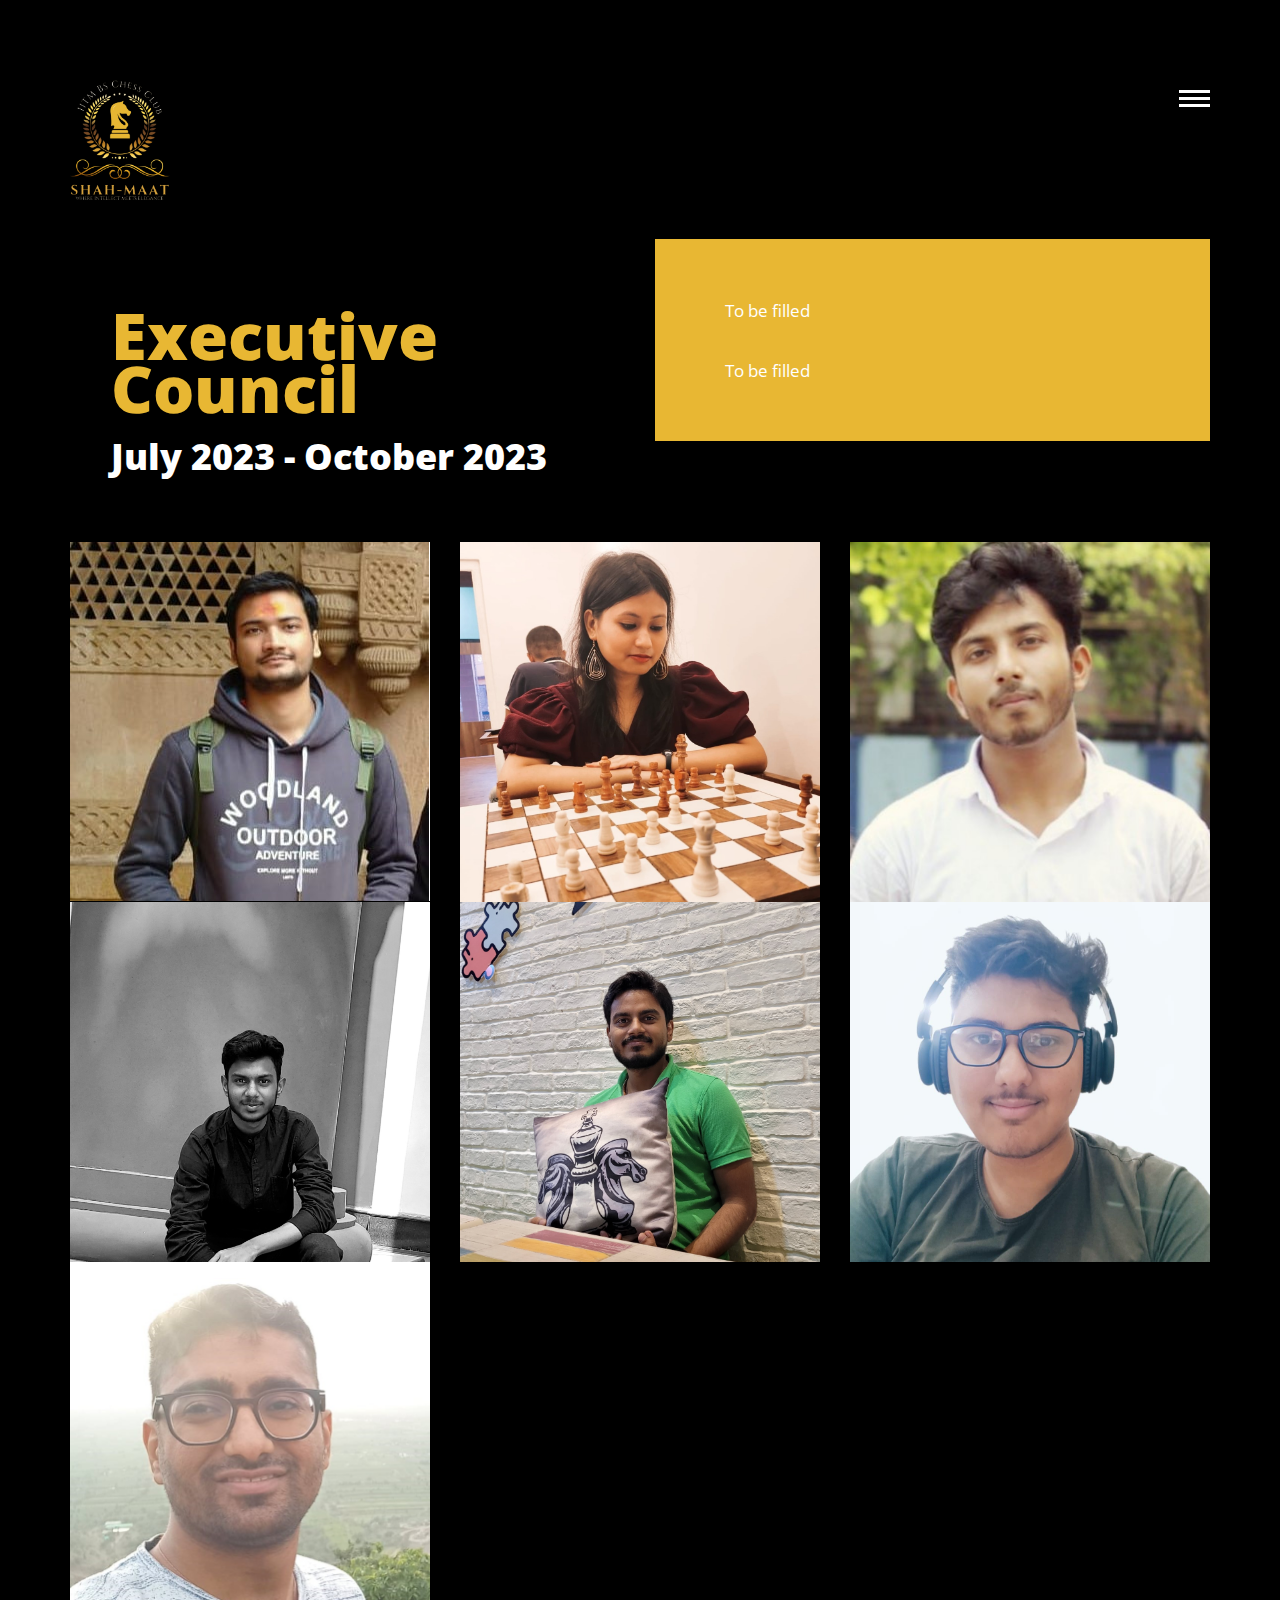
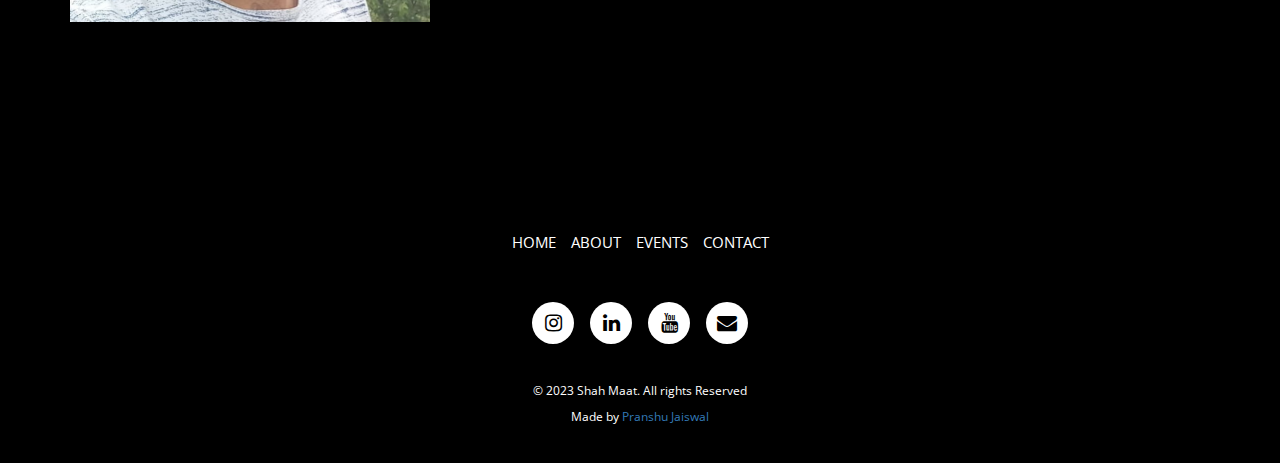
==== about.html @ eaf94b33 "optimized and improved" ====
<!DOCTYPE HTML>
 <html>
    <head>
    	<meta name="viewport" content="width=device-width, initial-scale=1, maximum-scale=1" />
        <meta charset="utf-8">
        <!-- Description, Keywords and Author -->
        <meta name="description" content="">
        <meta name="author" content="">
        
        <title>Shah Maat</title>
		<link rel="shortcut icon" href="images/chess_favicon.png" type="image/x-icon">

        <!-- style -->
        <link href="css/style.css" rel="stylesheet" type="text/css">
        <!-- style -->
        <!-- bootstrap -->
        <link href="css/bootstrap.min.css" rel="stylesheet" type="text/css">
        <!-- responsive -->
        <link href="css/responsive.css" rel="stylesheet" type="text/css">
        <!-- font-awesome -->
        <link href="css/fonts.css" rel="stylesheet" type="text/css">
        <link href="css/font-awesome.min.css" rel="stylesheet" type="text/css">
        <!-- font-awesome -->
        
	</head>

    <body>
    
    	<!-- header -->
        	<header role="header">
            	<div class="container">
                	<!-- logo -->
                    	<h1>
                        	<a href="index.html" title="avana LLC"><img src="images/png_logo.png" title="Shah Maat logo" width="100"/></a>
                        </h1>
                    <!-- logo -->
                    <!-- nav -->
                    <nav role="header-nav" class="navy">
                        <ul>
                            <li><a href="index.html" title="Home">Home</a></li>
                            <li class="nav-active"><a href="about.html" title="About">About</a></li>
                            <li><a href="events.html" title="Events">Events</a></li>
                            <li><a href="contact.html" title="Contact">Contact</a></li>
                        </ul>
                    </nav>
                    <!-- nav -->
                </div>
            </header>
        <!-- header -->
        <!-- main -->
        <main role="main-inner-wrapper" class="container">
        	
            <div class="row">
            
            	<section class="col-xs-12 col-sm-6 col-md-6 col-lg-6 ">
                	<article role="pge-title-content">
                    	<header>
                        	<h2><span>Executive Council</span>July 2023 - October 2023</h2>
                        </header>
                    </article>
                </section>
                
                <section class="col-xs-12 col-sm-6 col-md-6 col-lg-6">
                	<article class="about-content">
                    	<p>To be filled</p>
                        <p>To be filled</p>
                    </article>
                </section>

                <div class="clearfix"></div>
                
                	<div class="thumbnails-pan">
                    	<section class="col-xs-12 col-sm-4 col-md-4 col-lg-4 ">
                        	<figure>
                            	<img src="images/about-images/gen sec.jpg" class="img-responsive"/>
                            	<figcaption>
                                	<h3>Harsh Vardhan Rai</h3>
                                    <h5>General Secretary</h5>
                                </figcaption>
                            </figure>
                        </section>

                        <section class="col-xs-12 col-sm-4 col-md-4 col-lg-4">
                            <figure>
                              <img src="images/about-images/dep sec.jpeg" class="img-responsive"/>
                              <figcaption>
                                <h3>Manidipa Roy</h3>
                                <h5>Deputy Secretary</h5>
                              </figcaption>
                            </figure>
                        </section>

                        <section class="col-xs-12 col-sm-4 col-md-4 col-lg-4 ">
                        	<figure>
                            	<img src="images/about-images/admin.jpeg" class="img-responsive"/>
                            	<figcaption>
                                	<h3>Sourav Mondal</h3>
                                    <h5>Administrator</h5>
                                </figcaption>
                            </figure>
                        </section>

                        <section class="col-xs-12 col-sm-4 col-md-4 col-lg-4 ">
                        	<figure>
                            	<img src="images/about-images/treasurer.jpg" class="img-responsive"/>
                            	<figcaption>
                                	<h3>Manoranjan Mohanty</h3>
                                    <h5>Treasurer</h5>
                                </figcaption>
                            </figure>
                        </section>

                        <section class="col-xs-12 col-sm-4 col-md-4 col-lg-4 ">
                        	<figure>
                            	<img src="images/about-images/web admin.jpg" class="img-responsive"/>
                            	<figcaption>
                                	<h3>Pranshu Jaiswal</h3>
                                    <h5>Web Admin</h5>
                                </figcaption>
                            </figure>
                        </section>

                        <section class="col-xs-12 col-sm-4 col-md-4 col-lg-4 ">
                        	<figure>
                            	<img src="images/about-images/pr.jpg" class="img-responsive"/>
                            	<figcaption>
                                	<h3>Sidhaarth Shree</h3>
                                    <h5>PR & Graphic Designer</h5>
                                </figcaption>
                            </figure>
                        </section>
                        
                        <section class="col-xs-12 col-sm-4 col-md-4 col-lg-4 ">
                        	<figure>
                            	<img src="images/about-images/mentor.jpeg" class="img-responsive"/>
                            	<figcaption>
                                	<h3>Yash Lohana</h3>
                                    <h5>Mentor</h5>
                                </figcaption>
                            </figure>
                        </section>
                    </div>
                <div class="clearfix"></div>
            </div>
        </main>
        
    	<!-- main -->
        <!-- footer -->
        <footer role="footer">
            <!-- nav -->
            <nav role="footer-nav">
            	<ul>
                	<li><a href="index.html" title="Work">Home</a></li>
                    <li><a href="about.html" title="About">About</a></li>
                    <li><a href="events.html" title="Events">Events</a></li>
                    <li><a href="contact.html" title="Contact">Contact</a></li>
                </ul>
            </nav>
            <!-- nav -->
            <ul role="social-icons">
            	<li><a href="https://instagram.com/shahmaatiitm"><i class="fa fa-instagram" aria-hidden="false"></i></a></li>
                <li><a href="https://linkedin.com/company/shah-maat/"><i class="fa fa-linkedin" aria-hidden="false"></i></a></li>
                <li><a href="https://youtube.com/@ChessClubIITMBSShahMaat"><i class="fa fa-youtube" aria-hidden="false"></i></a></li>
                <li><a href="mailto:chess.club@study.iitm.ac.in"><i class="fa fa-envelope" aria-hidden="false"></i></a></li>
            </ul>
            <p class="copy-right">&copy; 2023 Shah Maat. All rights Reserved <br><br>Made by <a href="https://pranshujaiswal.netlify.app" target="_blank">Pranshu Jaiswal</a></p>
        </footer>
        <!-- footer -->
    
        <!-- jQuery (necessary for Bootstrap's JavaScript plugins) -->
        <script src="js/jquery.min.js" type="text/javascript"></script>
        <!-- custom -->
		<script src="js/nav.js" type="text/javascript"></script>
        <script src="js/custom.js" type="text/javascript"></script>
        <!-- Include all compiled plugins (below), or include individual files as needed -->
        <script src="js/bootstrap.min.js" type="text/javascript"></script>
        <!-- jquery.countdown -->
        <script src="js/html5shiv.js" type="text/javascript"></script>
    </body>
</html>
---- css/style.css ----
/*
	
	1. Body style
	2. Header
	3. Main
	4. Footer
	5. About
	
*/
@import url(https://fonts.googleapis.com/css?family=Open+Sans:400,300,300italic,400italic,600,600italic,700,700italic,800,800italic);
html {
	-ms-text-size-adjust: 100%;
	-webkit-text-size-adjust: 100%;
}
*, *:before, *:after {
	-webkit-box-sizing: border-box;
	-moz-box-sizing: border-box;
	box-sizing: border-box;
}
input, textarea {
	-webkit-appearance: none;
	-webkit-border-radius: 0;
}
button, html input[type="button"],/* 1 */ input[type="reset"], input[type="submit"] {
	-webkit-appearance: button;
	cursor: pointer;
 	overflow:visible;
}
body, img,.commentys-form input[type="text"],.commentys-form input[type="email"],.commentys-form input[type="url"],.commentys-form textarea {
	transition: all .2s linear;
	-o-transition: all .2s linear;
	-moz-transition: all .2s linear;
	-webkit-transition: all .2s linear;
}
html, body, div, span, object, iframe, h1, h2, h3, h4, h5, h6, p, blockquote, pre, abbr, address, cite, code, del, dfn, em, img, ins, kbd, q, samp, small, strong, sub, sup, var, b, i, dl, dt, dd, ol, ul, li, fieldset, form, label, legend, table, caption, tbody, tfoot, thead, tr, th, td, article, aside, canvas, details, figcaption, figure, footer, header, hgroup, menu, nav, section, summary, time, mark, audio, video, input, main {
	-webkit-box-sizing: border-box;
	-moz-box-sizing: border-box;
	box-sizing: border-box;
	margin: 0;
	padding: 0;
	vertical-align: baseline;
	border: 0;
	outline: 0;
}
article, aside, details, figcaption, figure, footer, header, hgroup, menu, nav, section, img, main {
	display: block
}
audio, canvas, video {
	display: inline-block;
 	display:inline;
 	zoom:1
}
blockquote:before, blockquote:after, q:before, q:after {
	content: '';
	content: none;
}
.clear {
	clear: both;
	line-height: 0;
	height: 0;
}
a {
	text-decoration: none;
	outline: none;
	color: #010101;
	transition-delay: 0s;
	transition-duration: 0.6s;
	transition-property: all;
	transition-timing-function: ease;
}
a:focus, img:focus, button:focus, .btn:focus {outline: none;}
::-moz-selection {background-color:#e8b733;color:#fff;text-shadow:none;}
::selection {background-color: #e8b733;color: #fff;text-shadow: none;}
@font-face {font-family: 'Open Sans', sans-serif;}
/*===== Header ===*/
header[role="header"]{ padding-top:80px; padding-bottom:39px}
header[role="header"] h1{ padding:0; margin:0}
header[role="header"] h1 > a{ max-width:66px; display:block; float:left}
header[role="header"] nav{ padding-top:10px;transition-delay: 0s;
transition-duration: 0.6s;transition-property: all;transition-timing-function: ease;}
header[role="header"] nav ul{ display:none; position: fixed; z-index:60; text-align:center; width:100%; height:100%; top:0; left:0; right:0; background-color:rgba(255,255,255,0.8); padding:0; margin:0; padding-top:199px;}
header[role="header"] nav ul > li{ font-weight:800; font-size:42px; display:block}
header[role="header"] nav ul > li > a{ display:block; line-height:72px; color:#404040}
header[role="header"] nav ul > li:hover a,header[role="header"] nav ul > li.nav-active a{ text-decoration:none; color:#e8b733}
header[role="header"] nav #menu-button {width: 31px;font-size: 0;float: right;height: 19px;position: relative; z-index:70;
-webkit-transform: rotate(0deg);-moz-transform: rotate(0deg);-o-transform: rotate(0deg);transform: rotate(0deg);-webkit-transition: .5s ease-in-out;-moz-transition: .5s ease-in-out;-o-transition: .5s ease-in-out;transition: .5s ease-in-out;cursor: pointer;}
header[role="header"] nav #menu-button span {display: block;position: absolute;z-index: 60;height: 3px;
width: 100%;background: #111111;opacity: 1;left: 0;
-webkit-transform: rotate(0deg);-moz-transform: rotate(0deg);-o-transform: rotate(0deg);
transform: rotate(0deg);-webkit-transition: .25s ease-in-out;-moz-transition: .25s ease-in-out;-o-transition: .25s ease-in-out;transition: .25s ease-in-out;}
header[role="header"] nav #menu-button span {background: #ffffff;}
header[role="header"] nav #menu-button span:nth-child(1) {top:0px;}
header[role="header"] nav #menu-button span:nth-child(2) {top:7px;}
header[role="header"] nav #menu-button span:nth-child(3) {top:14px;}
header[role="header"] nav #menu-button.open span:nth-child(1) {top: 10px;
-webkit-transform: rotate(135deg);-moz-transform: rotate(135deg);-o-transform: rotate(135deg);transform: rotate(135deg);}
header[role="header"] nav #menu-button.open span:nth-child(2) {opacity: 0;left: -60px;}
header[role="header"] nav #menu-button.open span:nth-child(3) {top: 10px;
-webkit-transform: rotate(-135deg);-moz-transform: rotate(-135deg);-o-transform: rotate(-135deg);transform: rotate(-135deg);}
/*===== main ===*/
main[role="main-home-wrapper"],main[role="main-inner-wrapper"] { padding-bottom:90px}
main[role="main-home-wrapper"] article[role="pge-title-content"],main[role="main-inner-wrapper"] article[role="pge-title-content"]{ padding-left:41px}
main[role="main-home-wrapper"] article[role="pge-title-content"] header,main[role="main-inner-wrapper"] article[role="pge-title-content"] header{ padding-bottom:19px; padding-top:50px}
main[role="main-home-wrapper"] article[role="pge-title-content"] header h2,main[role="main-inner-wrapper"] article[role="pge-title-content"] header h2{ font-size:36px; line-height:53px; color:#ffffff; font-weight:800}
main[role="main-home-wrapper"] article[role="pge-title-content"] header h2 span,main[role="main-inner-wrapper"] article[role="pge-title-content"] header h2 span{ display:block; font-size:65px; color:#e8b733; padding-bottom:15px}
main[role="main-home-wrapper"] article[role="pge-title-content"] p,main[role="main-inner-wrapper"] article[role="pge-title-content"] p{ font-size:20px; line-height:30px; color:#ffffff}
/*===== footer ===*/
footer[role="footer"]{ background-color:#000000; padding-top:77px; padding-bottom:30px}
footer[role="footer"] > h1 a{ margin:0 auto; display:block; max-width:66px;}
footer[role="footer"] nav{ padding-top:37px; padding-bottom:43px}
footer[role="footer"] nav > ul{ text-align:center; padding:0; margin:0}
footer[role="footer"] nav > ul > li{ display: inline-block; text-transform:uppercase; font-size:15px; margin:6px 6px}
footer[role="footer"] nav > ul > li > a{ color:#ffffff}
footer[role="footer"] nav > ul > li:hover a{ text-decoration:none; color:#e8b733}
footer[role="footer"] ul[role="social-icons"]{ padding:0; margin:0; text-align:center; padding-bottom:40px;}
footer[role="footer"] ul[role="social-icons"] > li{display: inline-block; margin:0 6.5px}
footer[role="footer"] ul[role="social-icons"] > li > a{ display:block; width:42px; height:42px; background-color:#ffffff; color:#000000; line-height:42px; font-size:20px; border-radius:100%; text-align:center}
footer[role="footer"] ul[role="social-icons"] > li:hover a{ background-color:#e8b733}
footer[role="footer"] .copy-right{ text-align:center; display:block; font-size:12px; line-height:13px; color:#ffffff}
/*===== About ===*/
main[role="main-inner-wrapper"] .about-content{ background-color:#e8b733; padding-top:57px; padding-left:70px; padding-right:67px; padding-bottom:25px}
main[role="main-inner-wrapper"] .about-content p{ font-size:17px; line-height:30px; color:#FFF; padding-bottom:20px}
main[role="main-inner-wrapper"] .thumbnails-pan{ padding-top:30px}
main[role="main-inner-wrapper"] .thumbnails-pan section figure{ background-color:#FFF; position:relative; overflow:hidden; cursor:pointer}
main[role="main-inner-wrapper"] .thumbnails-pan section figure,main[role="main-inner-wrapper"] .thumbnails-pan section figure, img,main[role="main-inner-wrapper"] .thumbnails-pan section figure figcaption,section.blog-content figure,section.blog-content figure img,section.blog-content  article{transition-delay: 0s;transition-duration: 0.6s;transition-property: all;transition-timing-function: ease;}
main[role="main-inner-wrapper"] .thumbnails-pan section figure figcaption{ position:absolute; bottom:-50%; left:0; right:0; background-color:#e8b733; margin:0 69px; text-align:center; color:#FFF; padding-top:16px; padding-bottom:27px}
main[role="main-inner-wrapper"] .thumbnails-pan section figure figcaption h3{ font-size:21px; line-height:22px; font-weight:700}
main[role="main-inner-wrapper"] .thumbnails-pan section figure figcaption h5{ text-transform:uppercase; font-size:13px; line-height:14px; font-weight:400}
main[role="main-inner-wrapper"] .thumbnails-pan section figure:hover,section.blog-content:hover article{ background-color:#e8b733; color:#FFF}
main[role="main-inner-wrapper"] .thumbnails-pan section figure:hover img,section.blog-content:hover figure img{-webkit-transform: scale3d(1.08,1.08,2);transform: scale3d(1.08,1.08,2); opacity:0.5}
main[role="main-inner-wrapper"] .thumbnails-pan section figure:hover figcaption{ bottom:0;}
/*===== Blog ===*/
article[role="pge-title-content"].blog-header{ padding-bottom:218px}
section.blog-content{ margin-bottom:29px}
section.blog-content figure{ overflow:hidden; position:relative;background-color: rgba(255,255,255,0.4); cursor:pointer}
section.blog-content figure .post-date{ text-align:center; color:#FFF; font-weight:800; font-size:14px; line-height:18px; text-transform:uppercase; display:block; background-color:#e8b733; width:130px; height:130px; position:absolute; left:0; top:0; padding-top:41px; z-index:50}
section.blog-content figure .post-date span{ font-size:50px; line-height:35px; display:block}
section.blog-content  article{ font-size:21px; line-height:30px; color:#FFF;  font-weight:800; color:#343434; padding-left:42px; padding-top:33px; padding-bottom:31px;}
section.blog-content:hover figure img{ opacity:0.5}
/*===== Contact ===*/
article[role="pge-title-content"].contact-header{text-align: center; padding-bottom:20px}
article[role="pge-title-content"].contact-header p a{ color:#ffffff; padding-right:0px}
article[role="pge-title-content"].contact-header p a:hover{color:#e8b733; text-decoration:none}
.demo-wrapper {width: 100%;margin: 0 auto;height:499px;}
/*== Work Details ==*/
.work-details,.blog-details{ padding:0 69px; margin-top:73px}
.work-details header h2{ color:#343434; font-size:36px; font-weight:800}
.work-details header a{ display:inline-block; color:#e8b733; font-size:18px;font-weight:800;padding-top:3px}
.work-details header a i{ color:#0d0d0d; padding-left:10px}
.work-details header a:hover{ color:#0d0d0d; text-decoration:none}
.work-details header a:hover i{ color:#e8b733}
.work-details p{ font-size:16px; color:#666666; line-height:30px; margin-bottom:20px; font-weight:300}
.work-details p strong{ font-weight:800}
.work-images{ margin-top:46px}
.work-images li{ margin-bottom:50px}
/*== Blog Details ==*/
.bog-header { padding-bottom:62px}
.bog-header h3,.comments-pan h3,.commentys-form h4{ color:#404040;font-weight:800; padding-bottom:24px; display:block}
.bog-header h3 span{ color:#e8b733}
.bog-header h2{ font-size:36px; font-weight:normal}
.blog-details .enter-content{ margin-top:62px}
.blog-details .enter-content p{ font-size:16px; line-height:30px; font-weight:300; margin-bottom:23px}
.comments-pan{border-top:2px solid #dedede; padding-top:15px}
.comments-pan h3{border-bottom:2px solid #dedede; padding-bottom:34px; margin-bottom:52px}
.comments-reply,.reply-pan{ padding:0; margin:0; list-style:none}
.comments-reply li{ display:block; border-bottom:2px solid #dedede; overflow:hidden; padding-bottom:51px; margin-bottom:39px}
.comments-reply li figure{ float:left; width:70px; background-color:#000}
.comments-reply li section{ float:left; padding-left:30px; font-size:16px; line-height:30px; font-weight:300; color:#343434;width: 92%;}
.comments-reply li section .date-pan{ font-size:14px; line-height:18px; padding-bottom:25px}
.comments-reply li section h4{font-weight:800; color:#404040; font-size:21px; margin-bottom:6px; margin-top:0}
.comments-reply li section h4 a{ font-size:16px; color:#e8b733;font-weight:400; display:inline-block; padding-left:20px}
.reply-pan{ clear:both; display:block; margin-left:100px;padding-top:39px }
.reply-pan li{ border-bottom:none;border-top:2px solid #dedede; padding-bottom:0; margin-bottom:0;padding-top:38px;}
.commentys-form h4{ font-size:24px}
.commentys-form form{ margin-top:30px}
.commentys-form input[type="text"],.commentys-form input[type="email"],.commentys-form input[type="url"],.commentys-form textarea{ font-size:21px; line-height:22px; color:#404040; padding-bottom:26px; border-bottom:2px solid #bbbbbb; width:100%; display:block; border-left:none; border-right:none; border-top:none; background-color:transparent; outline:none}
.commentys-form textarea{ margin-top:57px}
.commentys-form input[type="text"]:focus,.commentys-form input[type="email"]:focus,.commentys-form input[type="url"]:focus,.commentys-form textarea:focus{ border-bottom-color:#000}
.commentys-form input[type="button"]{ padding:0 36px; text-transform:uppercase; display:inline-block; font-size:21px; line-height:60px; color:#FFF; font-weight: bold; text-align:center; border:none; outline:none; background-color:#e8b733; margin-top:50px}
.commentys-form input[type="button"]:hover{ background-color:#e8b733}
---- css/responsive.css ----
/* md */
@media (min-width: 992px) and (max-width: 1199px) {
	.comments-reply li section{ width:88%}
}
/* sm */
@media (min-width: 768px) and (max-width: 991px) {
	header[role="header"]{ padding:8% 0;}
	header[role="header"] nav ul{ padding-top:10%}
	main[role="main-home-wrapper"] article[role="pge-title-content"],main[role="main-inner-wrapper"] article[role="pge-title-content"]{ padding-left:0}
	main[role="main-home-wrapper"] article[role="pge-title-content"] header,main[role="main-inner-wrapper"] article[role="pge-title-content"] header{ padding-top:0}
	main[role="main-home-wrapper"] article[role="pge-title-content"] header h2,main[role="main-inner-wrapper"] article[role="pge-title-content"] header h2{ font-size:34px}
	main[role="main-home-wrapper"] article p br{ display:none}
	footer[role="footer"]{ padding:30px 0}
	footer[role="footer"] nav{ padding:15px 0}
	main[role="main-inner-wrapper"] .about-content{ padding:5%}
	main[role="main-inner-wrapper"] .thumbnails-pan section figure figcaption{ margin:0 10%}
	section.blog-content figure .post-date{ padding-top:20px; height:100px; width:100px}
	article.contact-header[role="pge-title-content"] p a{padding-right:10px}
	.contat-from-wrapper{ margin-top:10px; padding:0 15px}
	.grid-lod li{ width:100% !important; position:static !important; display:inline-block}
	.grid-lod li img{ width:100%}
	.work-details,.blog-details{ padding:0; margin-top:0}
	.comments-reply li section{ width:88%}
}
/* xs */
@media (max-width: 767px) {
	header[role="header"]{ padding:8% 0;}
	header[role="header"] nav ul{ padding-top:10%}
	header[role="header"] nav ul > li{ font-size:30px}
	header[role="header"] nav ul > li > a{ line-height:55px}
	main[role="main-home-wrapper"] article[role="pge-title-content"],main[role="main-inner-wrapper"] article[role="pge-title-content"]{ padding-left:0}
	main[role="main-home-wrapper"] article[role="pge-title-content"] header,main[role="main-inner-wrapper"] article[role="pge-title-content"] header{ padding-top:10px}
	main[role="main-home-wrapper"] article[role="pge-title-content"] header h2,main[role="main-inner-wrapper"] article[role="pge-title-content"] header h2{ font-size:47px}
	main[role="main-home-wrapper"] article[role="pge-title-content"] header h2 span, main[role="main-inner-wrapper"] article[role="pge-title-content"] header h2 span{ font-size:60px;}
	main[role="main-home-wrapper"] article{ padding-bottom:30px}
	main[role="main-home-wrapper"] article p br{ display:none}
	footer[role="footer"]{ padding:40px 0}
	footer[role="footer"] nav{ padding:15px 0}
	main[role="main-inner-wrapper"] .about-content{ padding:5%}
	main[role="main-inner-wrapper"] .thumbnails-pan section figure{ margin-bottom:20px}
	article[role="pge-title-content"].blog-header,article[role="pge-title-content"].contact-header{ padding-bottom:30px}
	section.blog-content figure .post-date{ padding-top:20px; height:100px; width:100px}
	section.blog-content article{ padding:2% 5%; font-size:18px; line-height:24px;font-family: 'proxima_nova_cn_rgregular';}
	article.contact-header[role="pge-title-content"] p a{ font-size:18px; padding-right:10px}
	.contat-from-wrapper{ margin-top:10px; padding:0 15px}
	.contat-from-wrapper input[type="text"], .contat-from-wrapper input[type="email"]{ margin-bottom:20px}
	.contat-from-wrapper textarea{ margin-top:0}
	.work-details,.blog-details{ padding:0; margin-top:0}
	.work-images{ margin-top:0}
	.work-images li{ margin-bottom:0; width:100%}
	.work-images li figcaption h2{ font-size:18px;}
	.grid-lod li{ width:100% !important; position:static !important}
	.bog-header h3, .comments-pan h3, .commentys-form h4{ padding-bottom:0}
	.bog-header h2{ font-size:18px; line-height:26px}
	.bog-header{ padding-bottom:20px}
	.blog-details .enter-content{ margin-top:10px}
	.blog-details .enter-content p,.comments-reply li section{ font-size:14px; line-height:26px}
	.comments-pan h3{ padding-bottom:20px; margin-top:0}
	.comments-reply li section{ float:none; width:auto; padding-left:0}
	.comments-reply li figure{ margin-right:20px}
	.reply-pan{ margin-left:20px}
	.commentys-form input[type="text"], .commentys-form input[type="email"], .commentys-form input[type="url"], .commentys-form textarea{ margin-bottom:20px}
	.commentys-form textarea{ margin-top:0; margin-bottom:0}
	
}
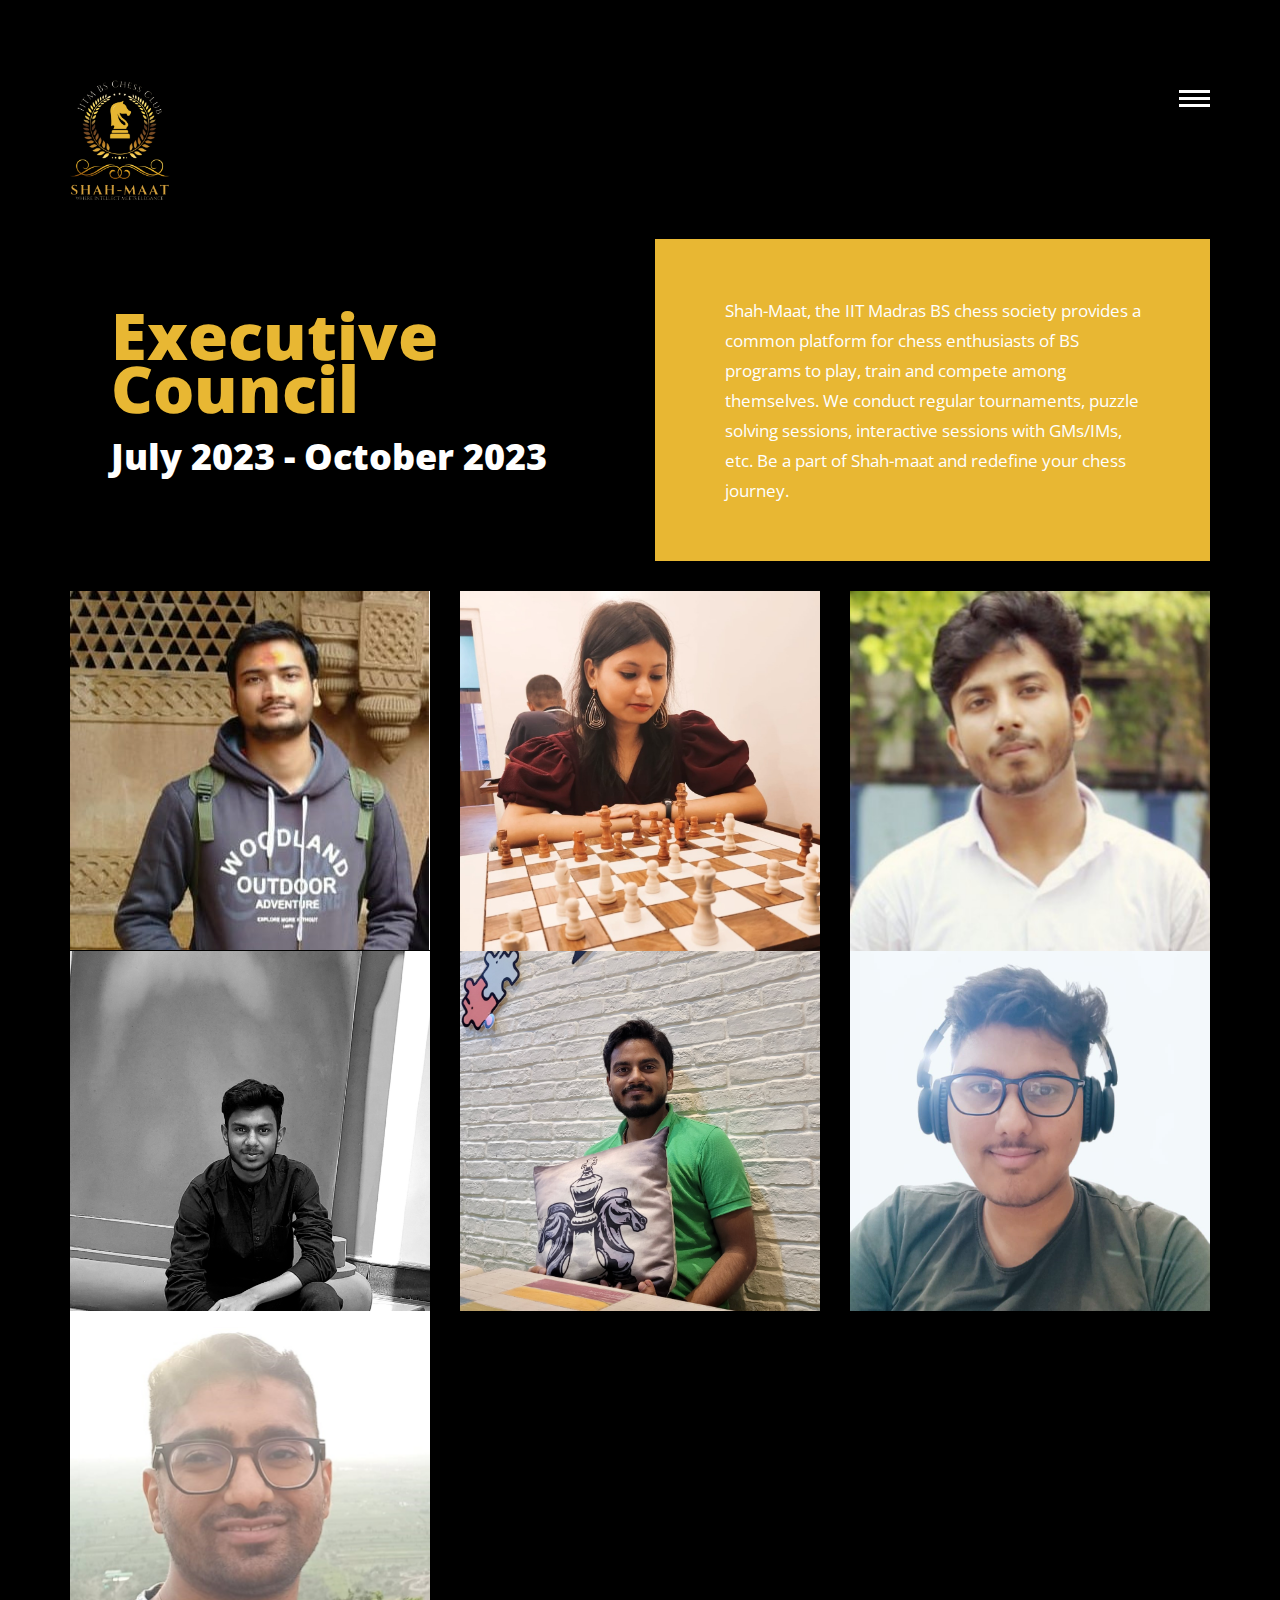
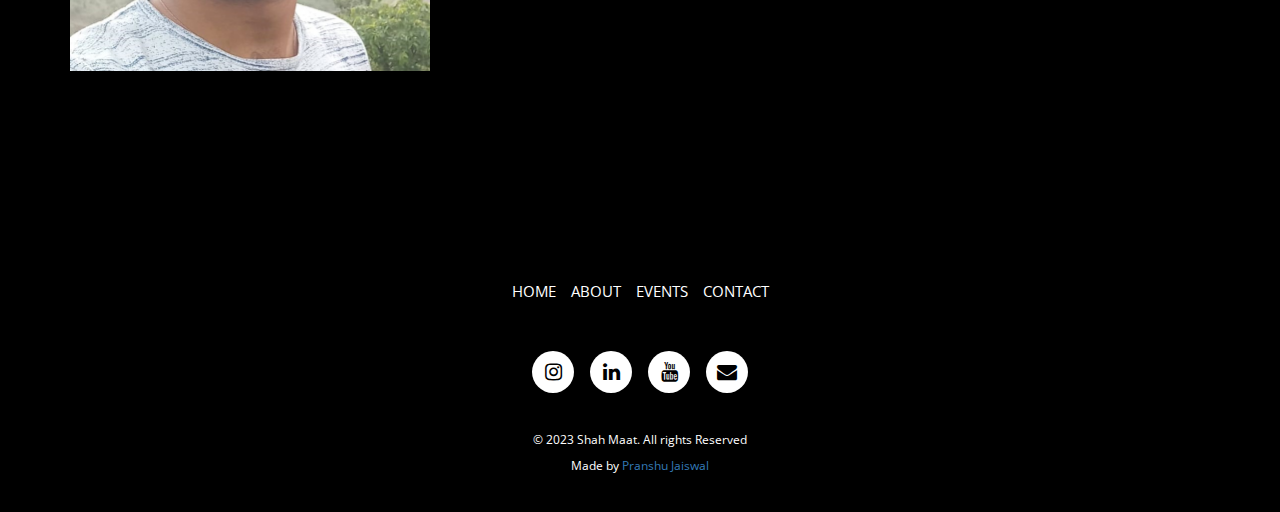
==== commit 7c87addf: "Update about.html" ====
--- a/about.html
+++ b/about.html
@@ -62,8 +62,8 @@
                 
                 <section class="col-xs-12 col-sm-6 col-md-6 col-lg-6">
                 	<article class="about-content">
-                    	<p>To be filled</p>
-                        <p>To be filled</p>
+                    	<p>Shah-Maat, the IIT Madras BS chess society provides a common platform for chess enthusiasts of BS programs to play, train and compete among themselves. We conduct regular tournaments, puzzle solving sessions, interactive sessions with GMs/IMs, etc.
+Be a part of Shah-maat and redefine your chess journey.</p>
                     </article>
                 </section>
 
@@ -177,4 +177,4 @@
         <!-- jquery.countdown -->
         <script src="js/html5shiv.js" type="text/javascript"></script>
     </body>
-</html>+</html>
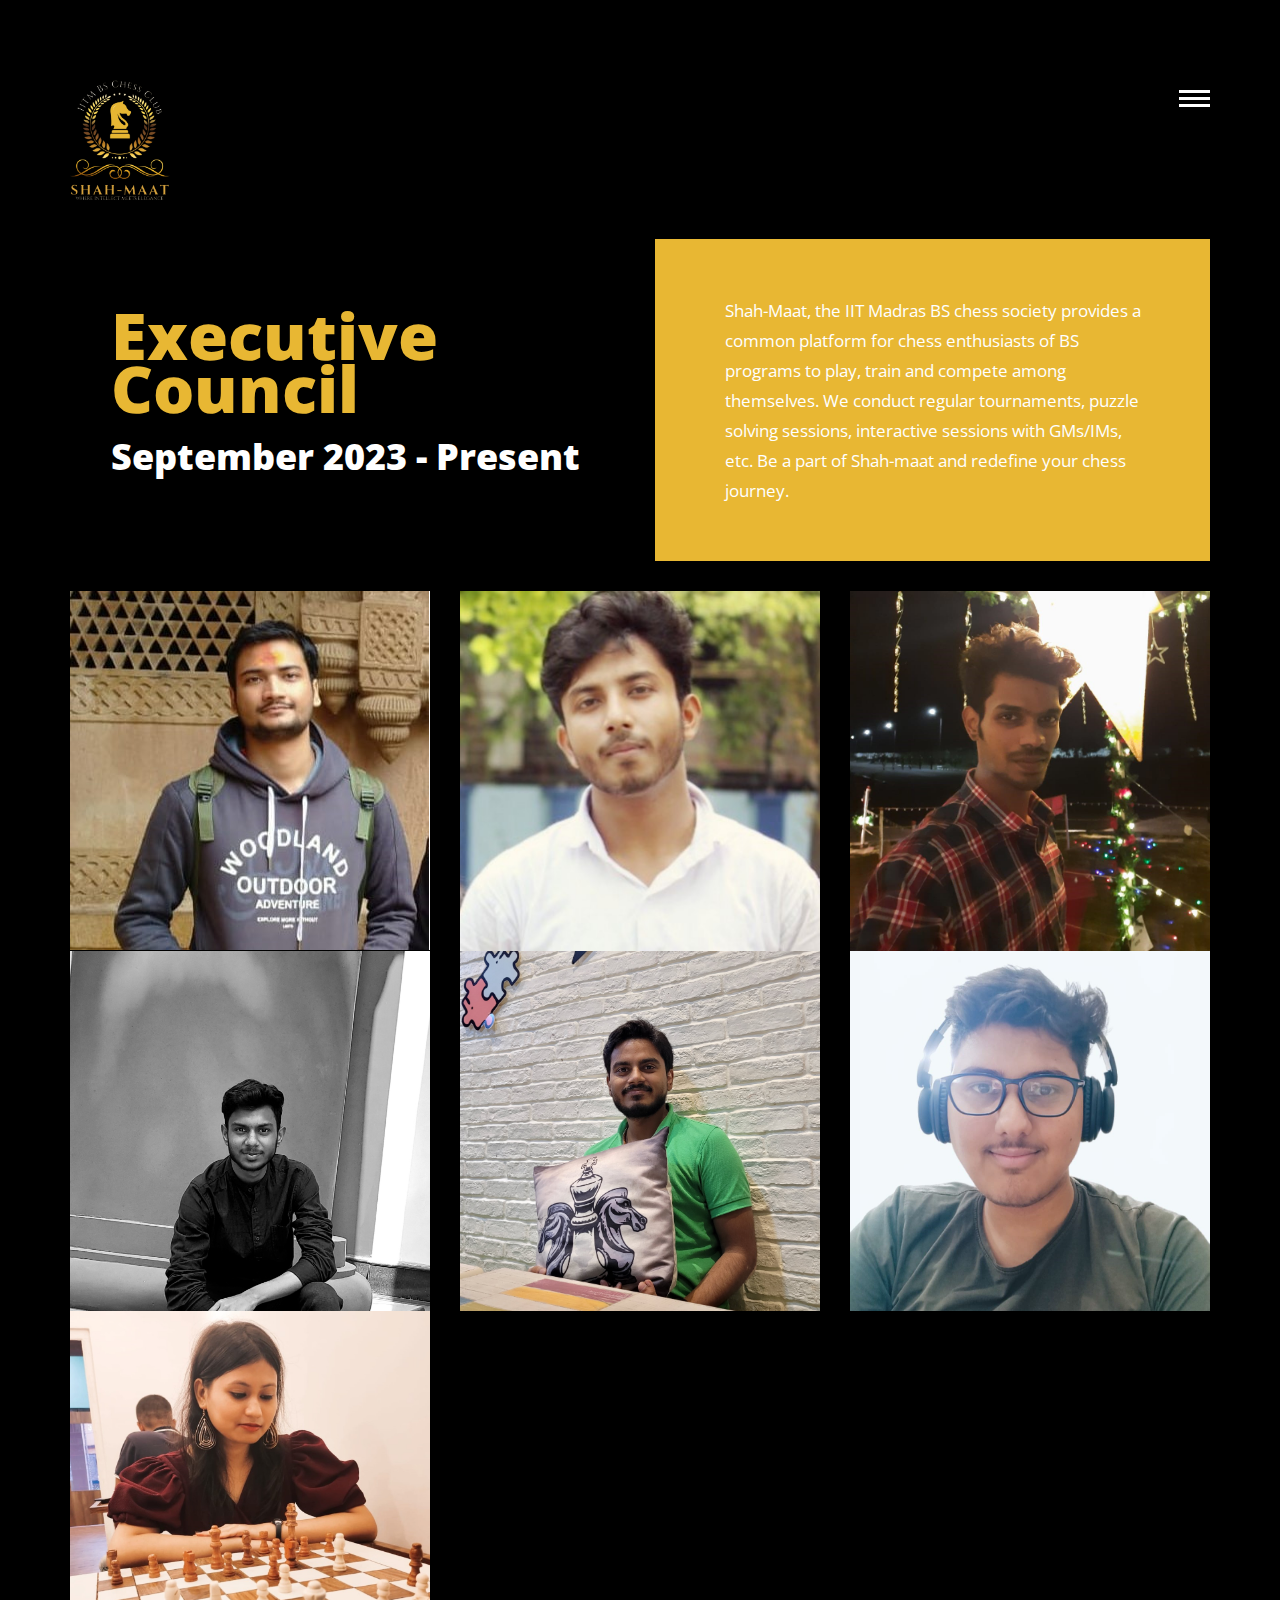
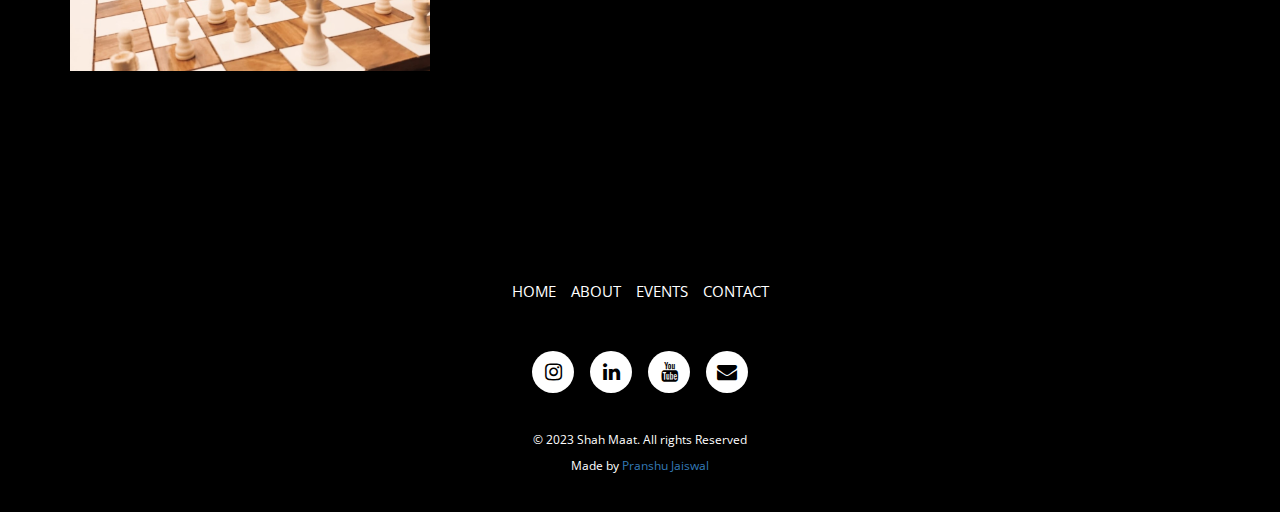
==== commit 27d754c9: "Updated council members data" ====
--- a/about.html
+++ b/about.html
@@ -55,7 +55,7 @@
             	<section class="col-xs-12 col-sm-6 col-md-6 col-lg-6 ">
                 	<article role="pge-title-content">
                     	<header>
-                        	<h2><span>Executive Council</span>July 2023 - October 2023</h2>
+                        	<h2><span>Executive Council</span>September 2023 - Present</h2>
                         </header>
                     </article>
                 </section>
@@ -84,7 +84,7 @@
                             <figure>
                               <img src="images/about-images/dep sec.jpeg" class="img-responsive"/>
                               <figcaption>
-                                <h3>Manidipa Roy</h3>
+                                <h3>Sourav Mondal</h3>
                                 <h5>Deputy Secretary</h5>
                               </figcaption>
                             </figure>
@@ -94,7 +94,7 @@
                         	<figure>
                             	<img src="images/about-images/admin.jpeg" class="img-responsive"/>
                             	<figcaption>
-                                	<h3>Sourav Mondal</h3>
+                                	<h3>Shankar T</h3>
                                     <h5>Administrator</h5>
                                 </figcaption>
                             </figure>
@@ -122,20 +122,20 @@
 
                         <section class="col-xs-12 col-sm-4 col-md-4 col-lg-4 ">
                         	<figure>
-                            	<img src="images/about-images/pr.jpg" class="img-responsive"/>
+                            	<img src="images/about-images/graph desg.jpg" class="img-responsive"/>
                             	<figcaption>
                                 	<h3>Sidhaarth Shree</h3>
-                                    <h5>PR & Graphic Designer</h5>
+                                    <h5>Graphic Designer</h5>
                                 </figcaption>
                             </figure>
                         </section>
                         
                         <section class="col-xs-12 col-sm-4 col-md-4 col-lg-4 ">
                         	<figure>
-                            	<img src="images/about-images/mentor.jpeg" class="img-responsive"/>
+                            	<img src="images/about-images/pr.jpeg" class="img-responsive"/>
                             	<figcaption>
-                                	<h3>Yash Lohana</h3>
-                                    <h5>Mentor</h5>
+                                	<h3>Manidipa Roy</h3>
+                                    <h5>PR</h5>
                                 </figcaption>
                             </figure>
                         </section>
--- a/css/style.css
+++ b/css/style.css
@@ -97,6 +97,7 @@
 header[role="header"] nav #menu-button.open span:nth-child(2) {opacity: 0;left: -60px;}
 header[role="header"] nav #menu-button.open span:nth-child(3) {top: 10px;
 -webkit-transform: rotate(-135deg);-moz-transform: rotate(-135deg);-o-transform: rotate(-135deg);transform: rotate(-135deg);}
+
 /*===== main ===*/
 main[role="main-home-wrapper"],main[role="main-inner-wrapper"] { padding-bottom:90px}
 main[role="main-home-wrapper"] article[role="pge-title-content"],main[role="main-inner-wrapper"] article[role="pge-title-content"]{ padding-left:41px}
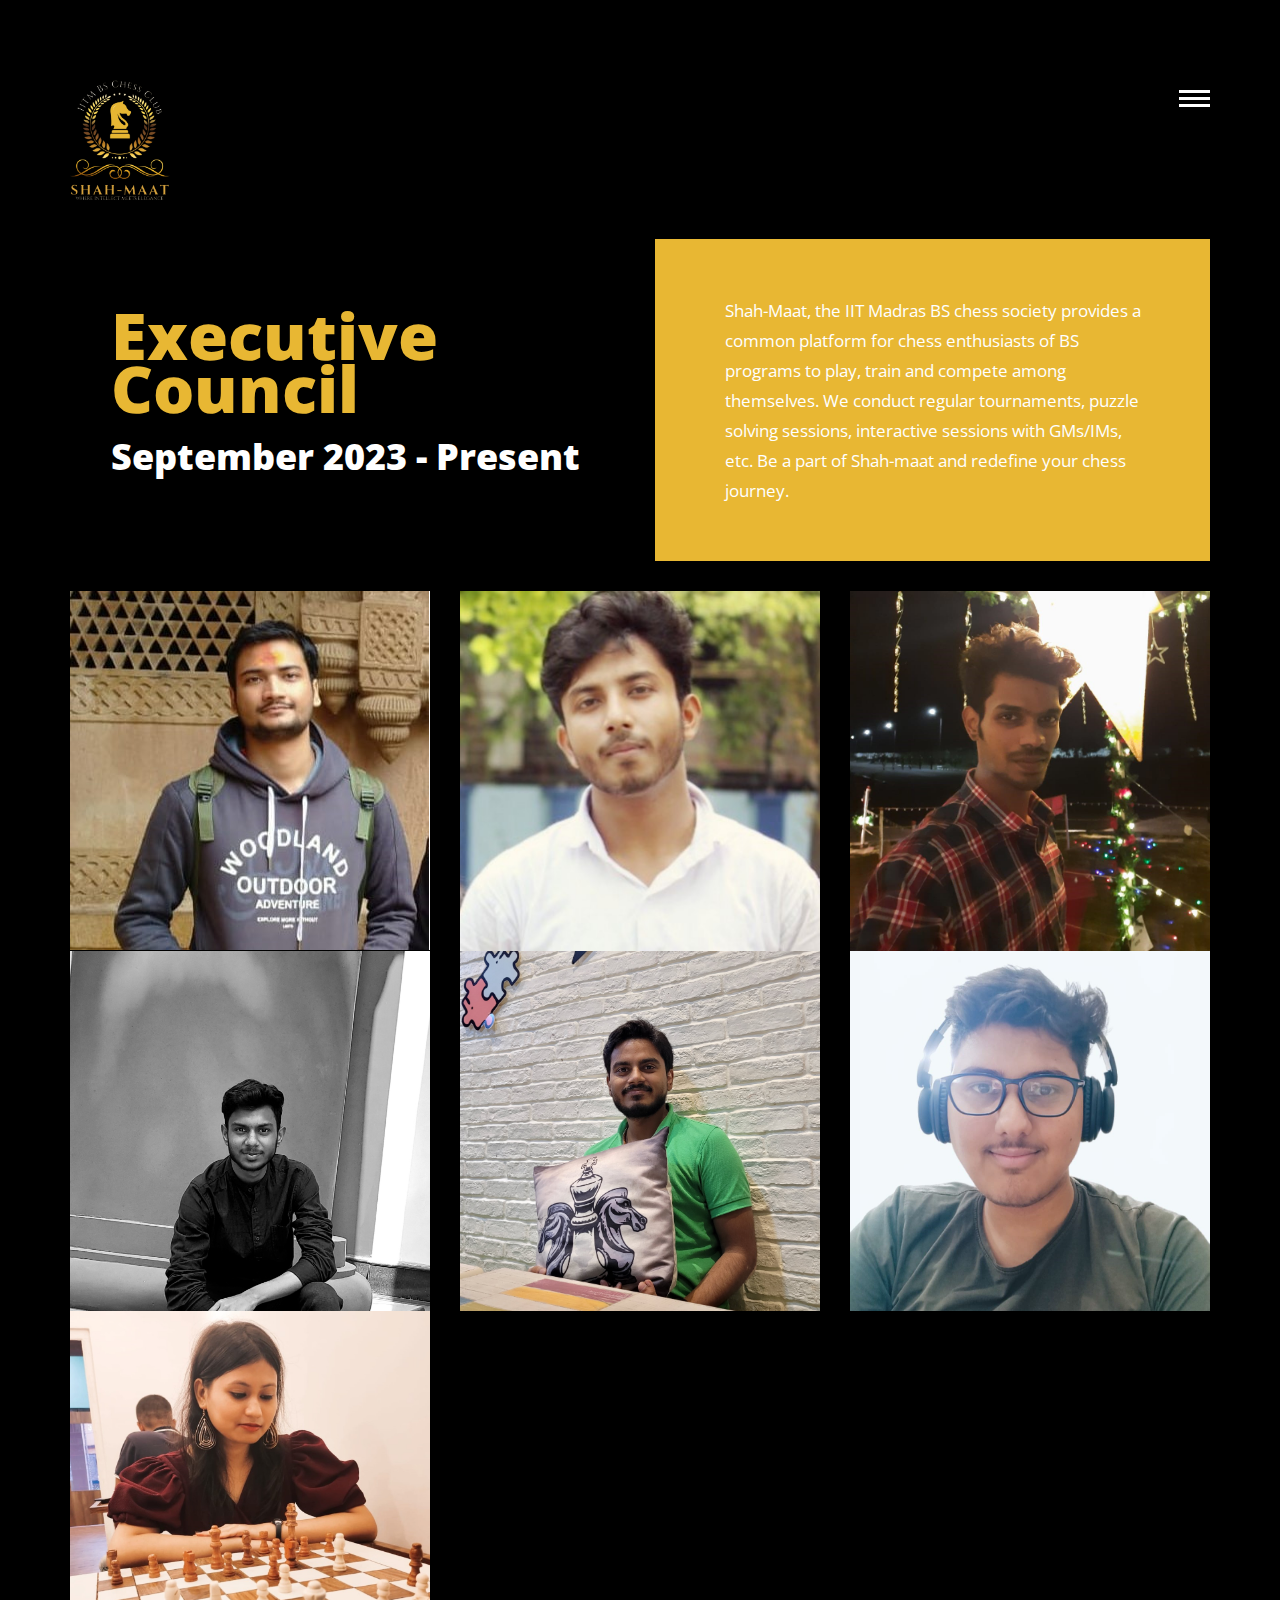
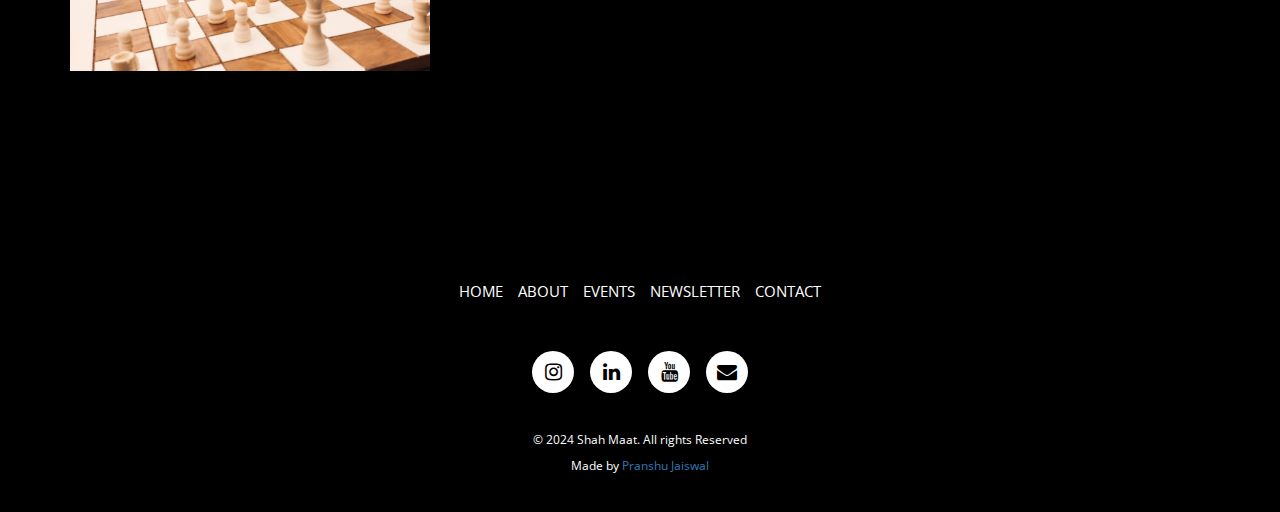
==== commit bce7340a: "added newsletter page" ====
--- a/about.html
+++ b/about.html
@@ -39,7 +39,8 @@
                         <ul>
                             <li><a href="index.html" title="Home">Home</a></li>
                             <li class="nav-active"><a href="about.html" title="About">About</a></li>
-                            <li><a href="events.html" title="Events">Events</a></li>
+                            <li><a href="events.html" title="About">Events</a></li>
+                            <li><a href="newsletter.html" title="Newsletter">Newsletter</a></li>
                             <li><a href="contact.html" title="Contact">Contact</a></li>
                         </ul>
                     </nav>
@@ -153,6 +154,7 @@
                 	<li><a href="index.html" title="Work">Home</a></li>
                     <li><a href="about.html" title="About">About</a></li>
                     <li><a href="events.html" title="Events">Events</a></li>
+                    <li><a href="newsletter.html" title="Newsletter">Newsletter</a></li>
                     <li><a href="contact.html" title="Contact">Contact</a></li>
                 </ul>
             </nav>
@@ -163,7 +165,7 @@
                 <li><a href="https://youtube.com/@ChessClubIITMBSShahMaat"><i class="fa fa-youtube" aria-hidden="false"></i></a></li>
                 <li><a href="mailto:chess.club@study.iitm.ac.in"><i class="fa fa-envelope" aria-hidden="false"></i></a></li>
             </ul>
-            <p class="copy-right">&copy; 2023 Shah Maat. All rights Reserved <br><br>Made by <a href="https://pranshujaiswal.netlify.app" target="_blank">Pranshu Jaiswal</a></p>
+            <p class="copy-right">&copy; 2024 Shah Maat. All rights Reserved <br><br>Made by <a href="https://pranshujaiswal.netlify.app" target="_blank">Pranshu Jaiswal</a></p>
         </footer>
         <!-- footer -->
     
--- a/css/style.css
+++ b/css/style.css
@@ -134,8 +134,8 @@
 article[role="pge-title-content"].blog-header{ padding-bottom:218px}
 section.blog-content{ margin-bottom:29px}
 section.blog-content figure{ overflow:hidden; position:relative;background-color: rgba(255,255,255,0.4); cursor:pointer}
-section.blog-content figure .post-date{ text-align:center; color:#FFF; font-weight:800; font-size:14px; line-height:18px; text-transform:uppercase; display:block; background-color:#e8b733; width:130px; height:130px; position:absolute; left:0; top:0; padding-top:41px; z-index:50}
-section.blog-content figure .post-date span{ font-size:50px; line-height:35px; display:block}
+section.blog-content figure .post-date{ text-align:center; color:#FFF; font-weight:800; font-size:8px; line-height:18px; text-transform:uppercase; display:block; background-color:#e8b733; width:130px; height:130px; position:absolute; left:0; top:0; padding-top:41px; z-index:50}
+section.blog-content figure .post-date span{ font-size:25px; line-height:35px; display:block}
 section.blog-content  article{ font-size:21px; line-height:30px; color:#FFF;  font-weight:800; color:#343434; padding-left:42px; padding-top:33px; padding-bottom:31px;}
 section.blog-content:hover figure img{ opacity:0.5}
 /*===== Contact ===*/
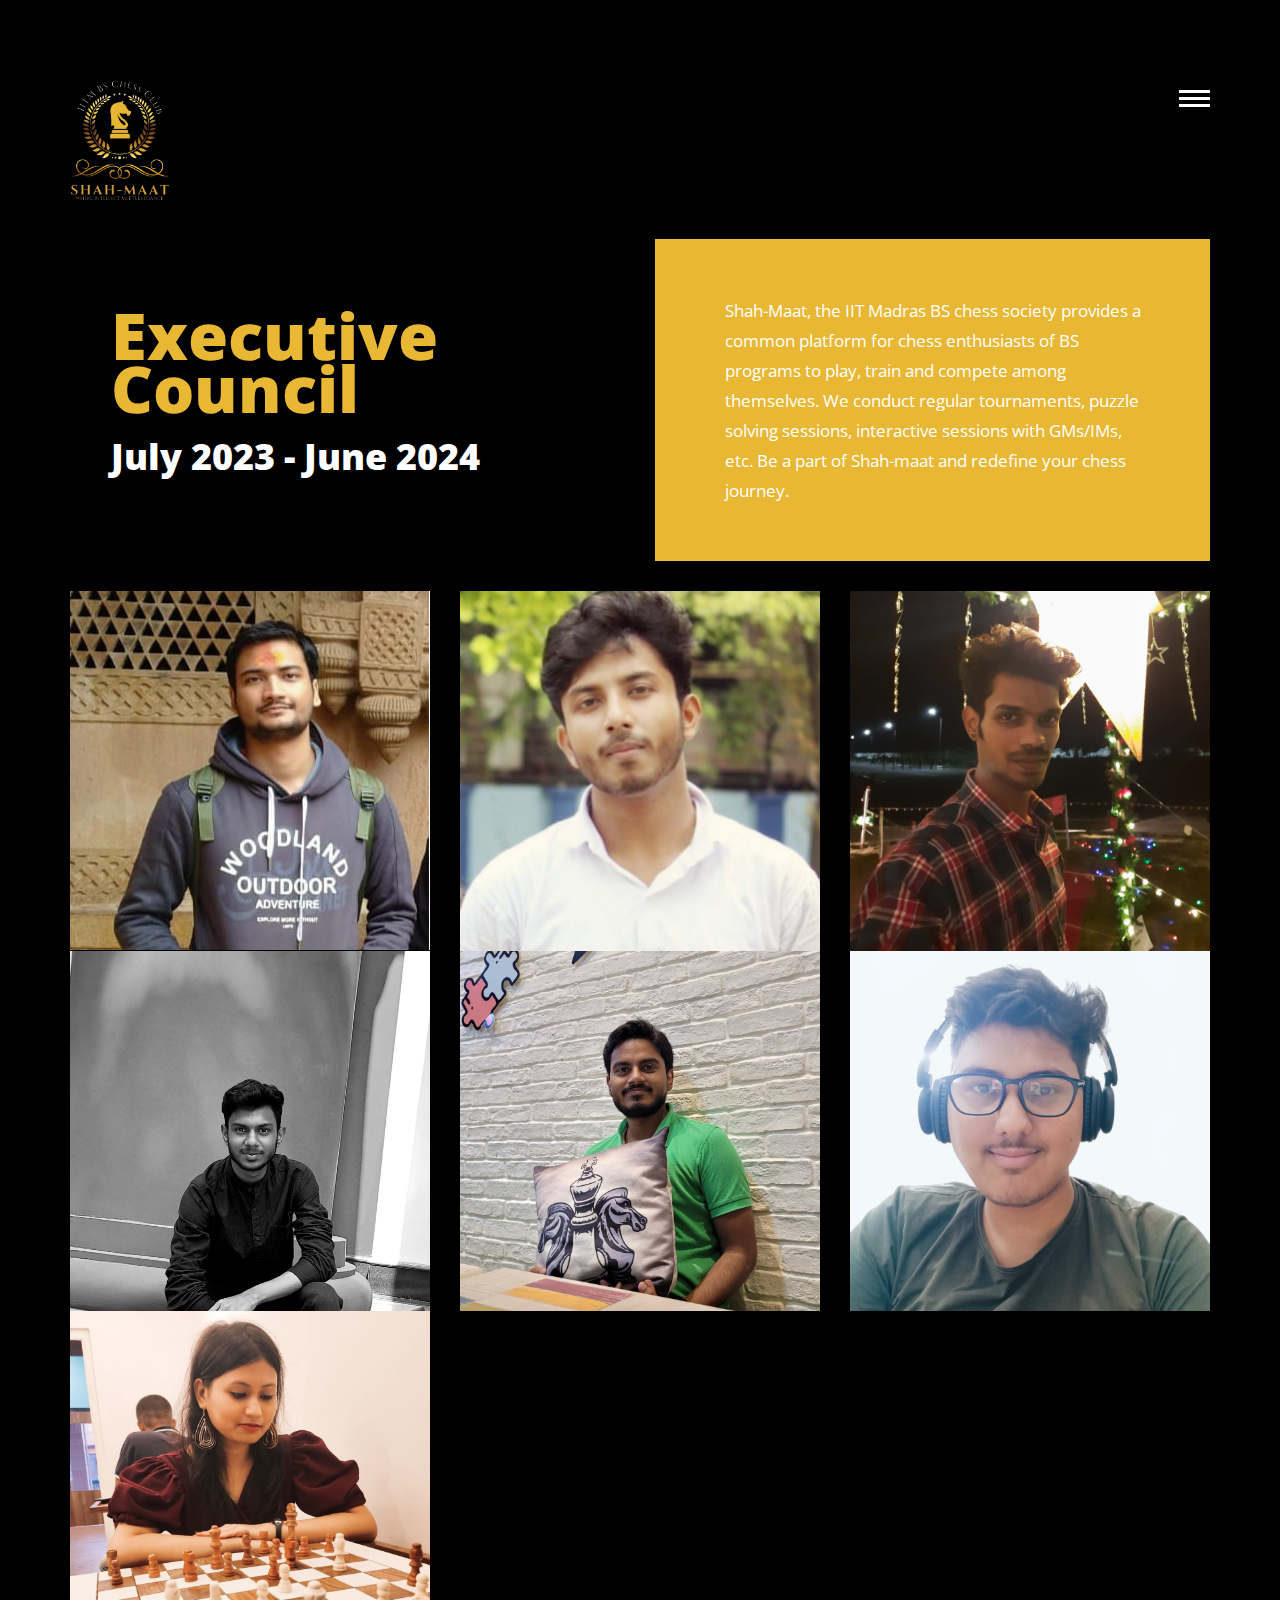
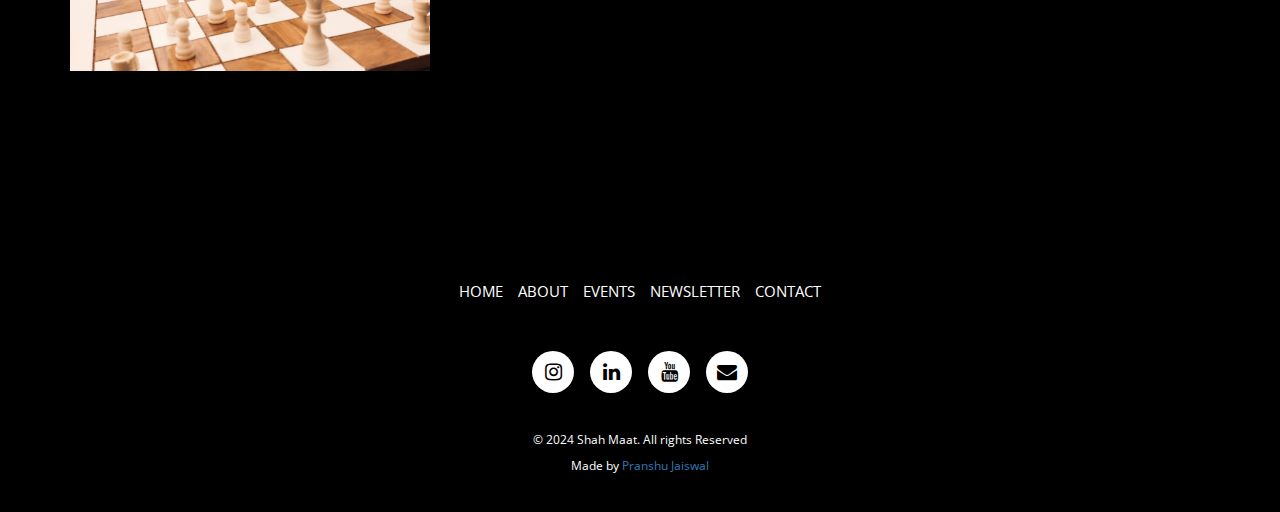
==== commit 723e8894: "added sponsor and annual report" ====
--- a/about.html
+++ b/about.html
@@ -56,7 +56,7 @@
             	<section class="col-xs-12 col-sm-6 col-md-6 col-lg-6 ">
                 	<article role="pge-title-content">
                     	<header>
-                        	<h2><span>Executive Council</span>September 2023 - Present</h2>
+                        	<h2><span>Executive Council</span>July 2023 - June 2024</h2>
                         </header>
                     </article>
                 </section>
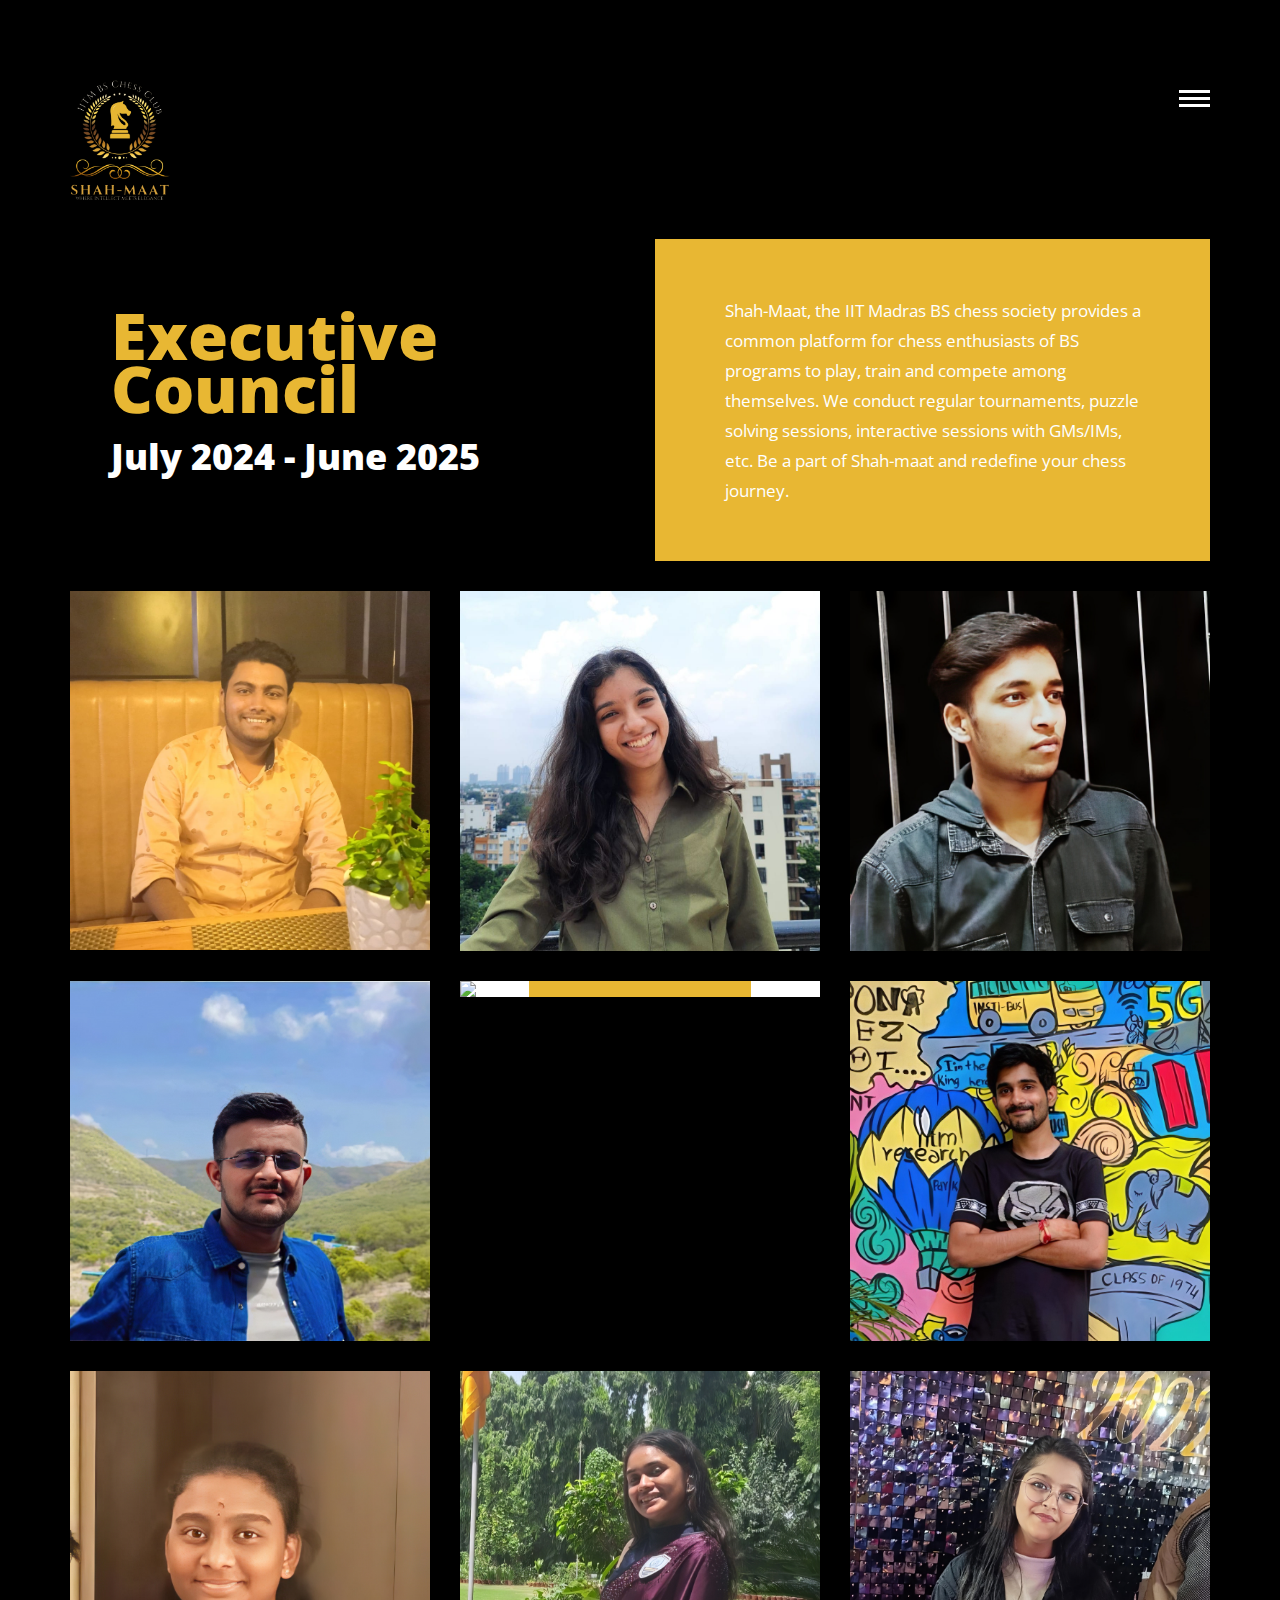
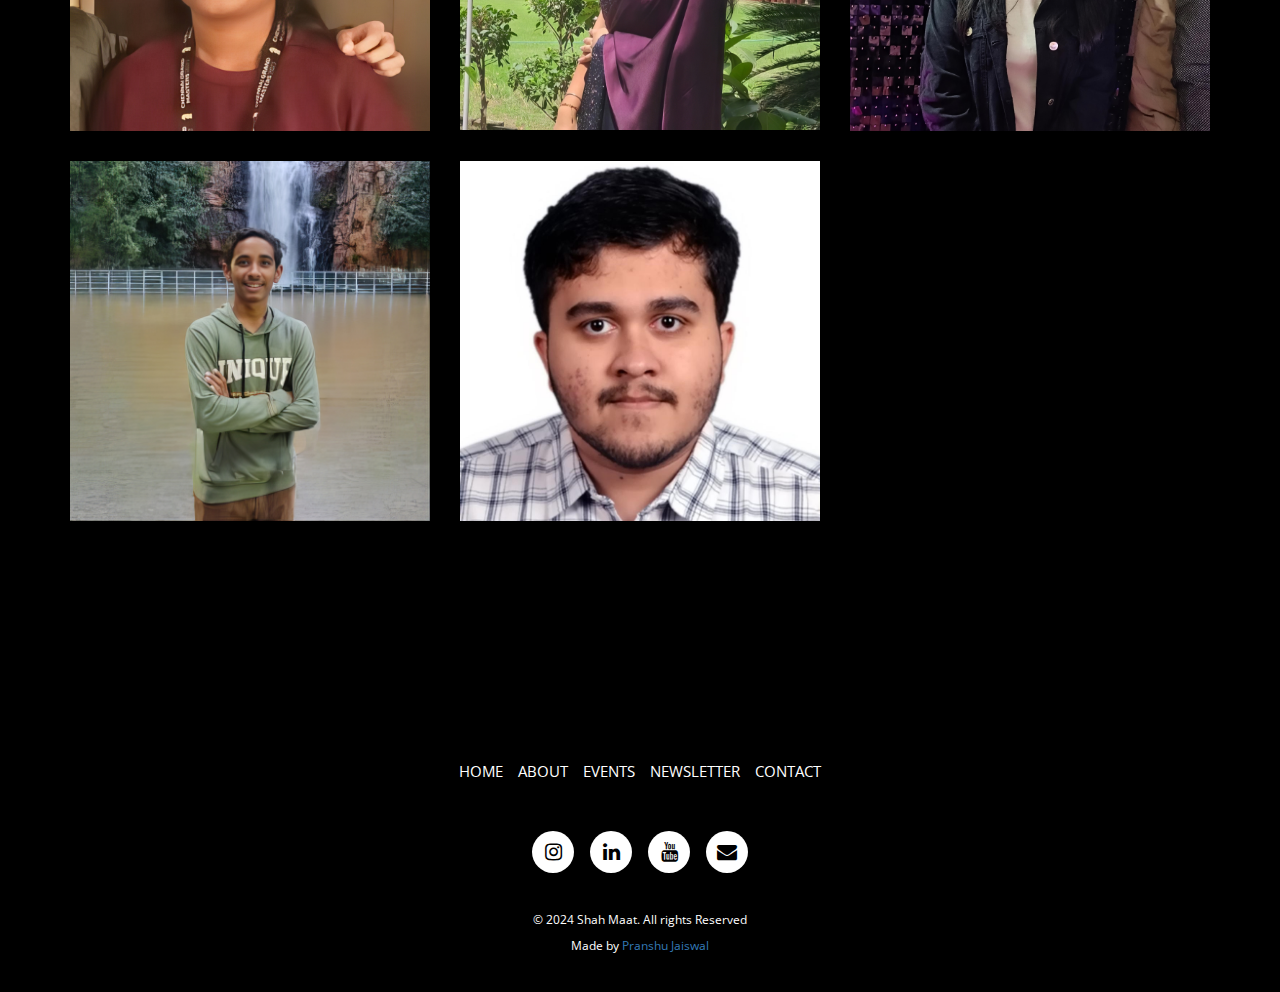
==== commit 74b804b5: "About Us Updated" ====
--- a/about.html
+++ b/about.html
@@ -56,7 +56,7 @@
             	<section class="col-xs-12 col-sm-6 col-md-6 col-lg-6 ">
                 	<article role="pge-title-content">
                     	<header>
-                        	<h2><span>Executive Council</span>July 2023 - June 2024</h2>
+                        	<h2><span>Executive Council</span>July 2024 - June 2025</h2>
                         </header>
                     </article>
                 </section>
@@ -70,77 +70,115 @@
 
                 <div class="clearfix"></div>
                 
-                	<div class="thumbnails-pan">
-                    	<section class="col-xs-12 col-sm-4 col-md-4 col-lg-4 ">
-                        	<figure>
-                            	<img src="images/about-images/gen sec.jpg" class="img-responsive"/>
-                            	<figcaption>
-                                	<h3>Harsh Vardhan Rai</h3>
-                                    <h5>General Secretary</h5>
-                                </figcaption>
-                            </figure>
-                        </section>
-
-                        <section class="col-xs-12 col-sm-4 col-md-4 col-lg-4">
-                            <figure>
-                              <img src="images/about-images/dep sec.jpeg" class="img-responsive"/>
-                              <figcaption>
-                                <h3>Sourav Mondal</h3>
+                <div class="thumbnails-pan">
+                    <section class="col-xs-12 col-sm-4 col-md-4 col-lg-4" style="padding-bottom: 30px;">
+                        <figure>
+                            <img src="images/about-images/Genral Secretray.jpg" class="img-responsive"/>
+                            <figcaption>
+                                <h3>Rishav Kumar</h3>
+                                <h5>General Secretary</h5>
+                            </figcaption>
+                        </figure>
+                    </section>
+                
+                    <section class="col-xs-12 col-sm-4 col-md-4 col-lg-4" style="padding-bottom: 30px;">
+                        <figure>
+                            <img src="images/about-images/Deputy secretary.jpg" class="img-responsive"/>
+                            <figcaption>
+                                <h3>Juhi Parekh</h3>
                                 <h5>Deputy Secretary</h5>
-                              </figcaption>
-                            </figure>
-                        </section>
-
-                        <section class="col-xs-12 col-sm-4 col-md-4 col-lg-4 ">
-                        	<figure>
-                            	<img src="images/about-images/admin.jpeg" class="img-responsive"/>
-                            	<figcaption>
-                                	<h3>Shankar T</h3>
-                                    <h5>Administrator</h5>
-                                </figcaption>
-                            </figure>
-                        </section>
-
-                        <section class="col-xs-12 col-sm-4 col-md-4 col-lg-4 ">
-                        	<figure>
-                            	<img src="images/about-images/treasurer.jpg" class="img-responsive"/>
-                            	<figcaption>
-                                	<h3>Manoranjan Mohanty</h3>
-                                    <h5>Treasurer</h5>
-                                </figcaption>
-                            </figure>
-                        </section>
-
-                        <section class="col-xs-12 col-sm-4 col-md-4 col-lg-4 ">
-                        	<figure>
-                            	<img src="images/about-images/web admin.jpg" class="img-responsive"/>
-                            	<figcaption>
-                                	<h3>Pranshu Jaiswal</h3>
-                                    <h5>Web Admin</h5>
-                                </figcaption>
-                            </figure>
-                        </section>
-
-                        <section class="col-xs-12 col-sm-4 col-md-4 col-lg-4 ">
-                        	<figure>
-                            	<img src="images/about-images/graph desg.jpg" class="img-responsive"/>
-                            	<figcaption>
-                                	<h3>Sidhaarth Shree</h3>
-                                    <h5>Graphic Designer</h5>
-                                </figcaption>
-                            </figure>
-                        </section>
-                        
-                        <section class="col-xs-12 col-sm-4 col-md-4 col-lg-4 ">
-                        	<figure>
-                            	<img src="images/about-images/pr.jpeg" class="img-responsive"/>
-                            	<figcaption>
-                                	<h3>Manidipa Roy</h3>
-                                    <h5>PR</h5>
-                                </figcaption>
-                            </figure>
-                        </section>
-                    </div>
+                            </figcaption>
+                        </figure>
+                    </section>
+                
+                    <section class="col-xs-12 col-sm-4 col-md-4 col-lg-4" style="padding-bottom: 30px;">
+                        <figure>
+                            <img src="images/about-images/Club Administrator.jpg" class="img-responsive"/>
+                            <figcaption>
+                                <h3>Harshit Bihani</h3>
+                                <h5>Administrator</h5>
+                            </figcaption>
+                        </figure>
+                    </section>
+                
+                    <section class="col-xs-12 col-sm-4 col-md-4 col-lg-4" style="padding-bottom: 30px;">
+                        <figure>
+                            <img src="images/about-images/treasurer.jpg" class="img-responsive"/>
+                            <figcaption>
+                                <h3>Aniket Pawar</h3>
+                                <h5>Treasurer</h5>
+                            </figcaption>
+                        </figure>
+                    </section>
+                
+                    <section class="col-xs-12 col-sm-4 col-md-4 col-lg-4" style="padding-bottom: 30px;">
+                        <figure>
+                            <img src="images/about-images/Web Admin.jpg" class="img-responsive"/>
+                            <figcaption>
+                                <h3>Shriyash Jagtap</h3>
+                                <h5>Web Admin</h5>
+                            </figcaption>
+                        </figure>
+                    </section>
+                
+                    <section class="col-xs-12 col-sm-4 col-md-4 col-lg-4" style="padding-bottom: 30px;">
+                        <figure>
+                            <img src="images/about-images/Graphic head.jpg" class="img-responsive"/>
+                            <figcaption>
+                                <h3>Venkateswarlu Thatha</h3>
+                                <h5>Graphic Designer</h5>
+                            </figcaption>
+                        </figure>
+                    </section>
+                
+                    <section class="col-xs-12 col-sm-4 col-md-4 col-lg-4" style="padding-bottom: 30px;">
+                        <figure>
+                            <img src="images/about-images/PR head.jpg" class="img-responsive"/>
+                            <figcaption>
+                                <h3>Monika R</h3>
+                                <h5>PR</h5>
+                            </figcaption>
+                        </figure>
+                    </section>
+
+                    <section class="col-xs-12 col-sm-4 col-md-4 col-lg-4" style="padding-bottom: 30px;">
+                        <figure>
+                            <img src="images/about-images/Social media and content head.jpg" class="img-responsive"/>
+                            <figcaption>
+                                <h3>Bhavika Jain</h3>
+                                <h5>Content Head</h5>
+                            </figcaption>
+                        </figure>
+                    </section>
+                    <section class="col-xs-12 col-sm-4 col-md-4 col-lg-4" style="padding-bottom: 30px;">
+                        <figure>
+                            <img src="images/about-images/Club Cordinator.jpg" class="img-responsive"/>
+                            <figcaption>
+                                <h3>Nistha sethia</h3>
+                                <h5>Club Coordinator</h5>
+                            </figcaption>
+                        </figure>
+                    </section>
+                    <section class="col-xs-12 col-sm-4 col-md-4 col-lg-4" style="padding-bottom: 30px;">
+                        <figure>
+                            <img src="images/about-images/Society Affairs Head.jpg" class="img-responsive"/>
+                            <figcaption>
+                                <h3>Soumyaranjan Panda</h3>
+                                <h5>Society Affairs Head</h5>
+                            </figcaption>
+                        </figure>
+                    </section>
+                    <section class="col-xs-12 col-sm-4 col-md-4 col-lg-4" style="padding-bottom: 30px;">
+                        <figure>
+                            <img src="images/about-images/Event Moderator.jpg" class="img-responsive"/>
+                            <figcaption>
+                                <h3>Aniruddha Sharma</h3>
+                                <h5>Event Moderator</h5>
+                            </figcaption>
+                        </figure>
+                    </section>
+                </div>
+                
                 <div class="clearfix"></div>
             </div>
         </main>
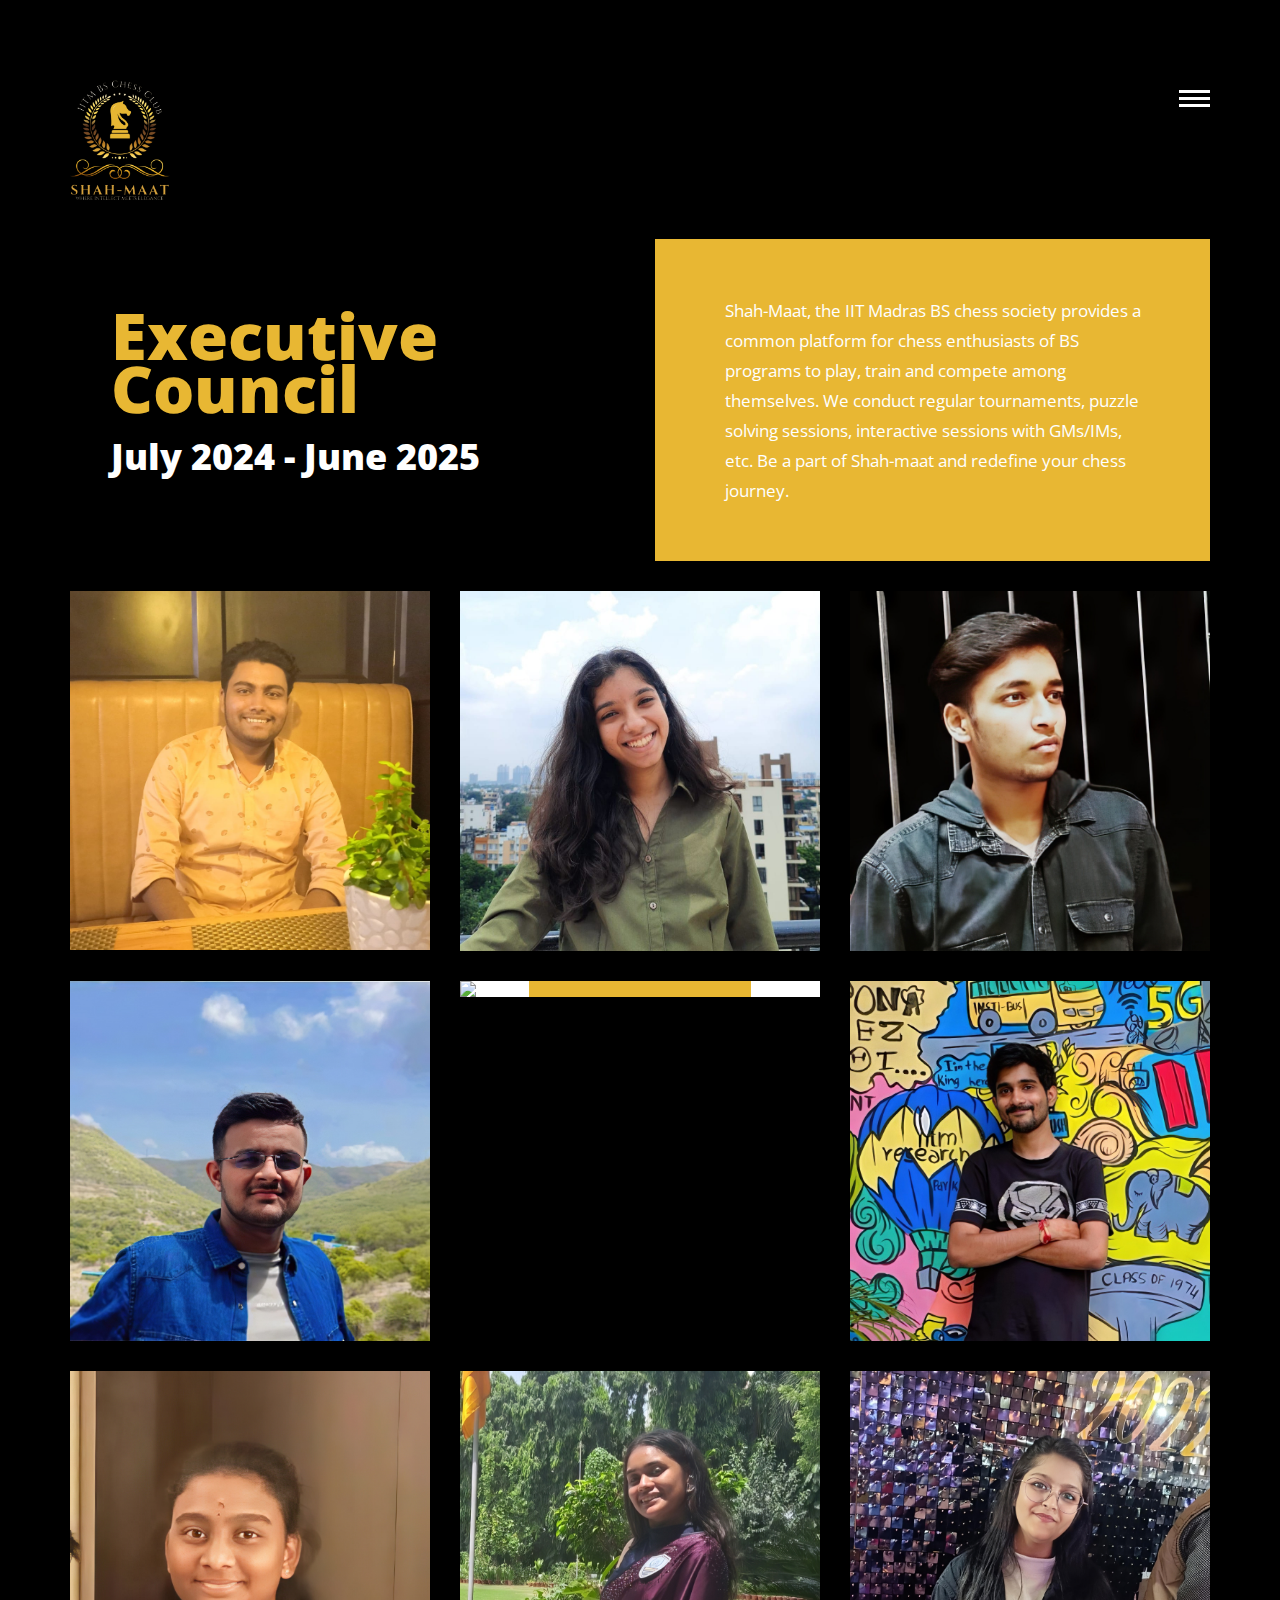
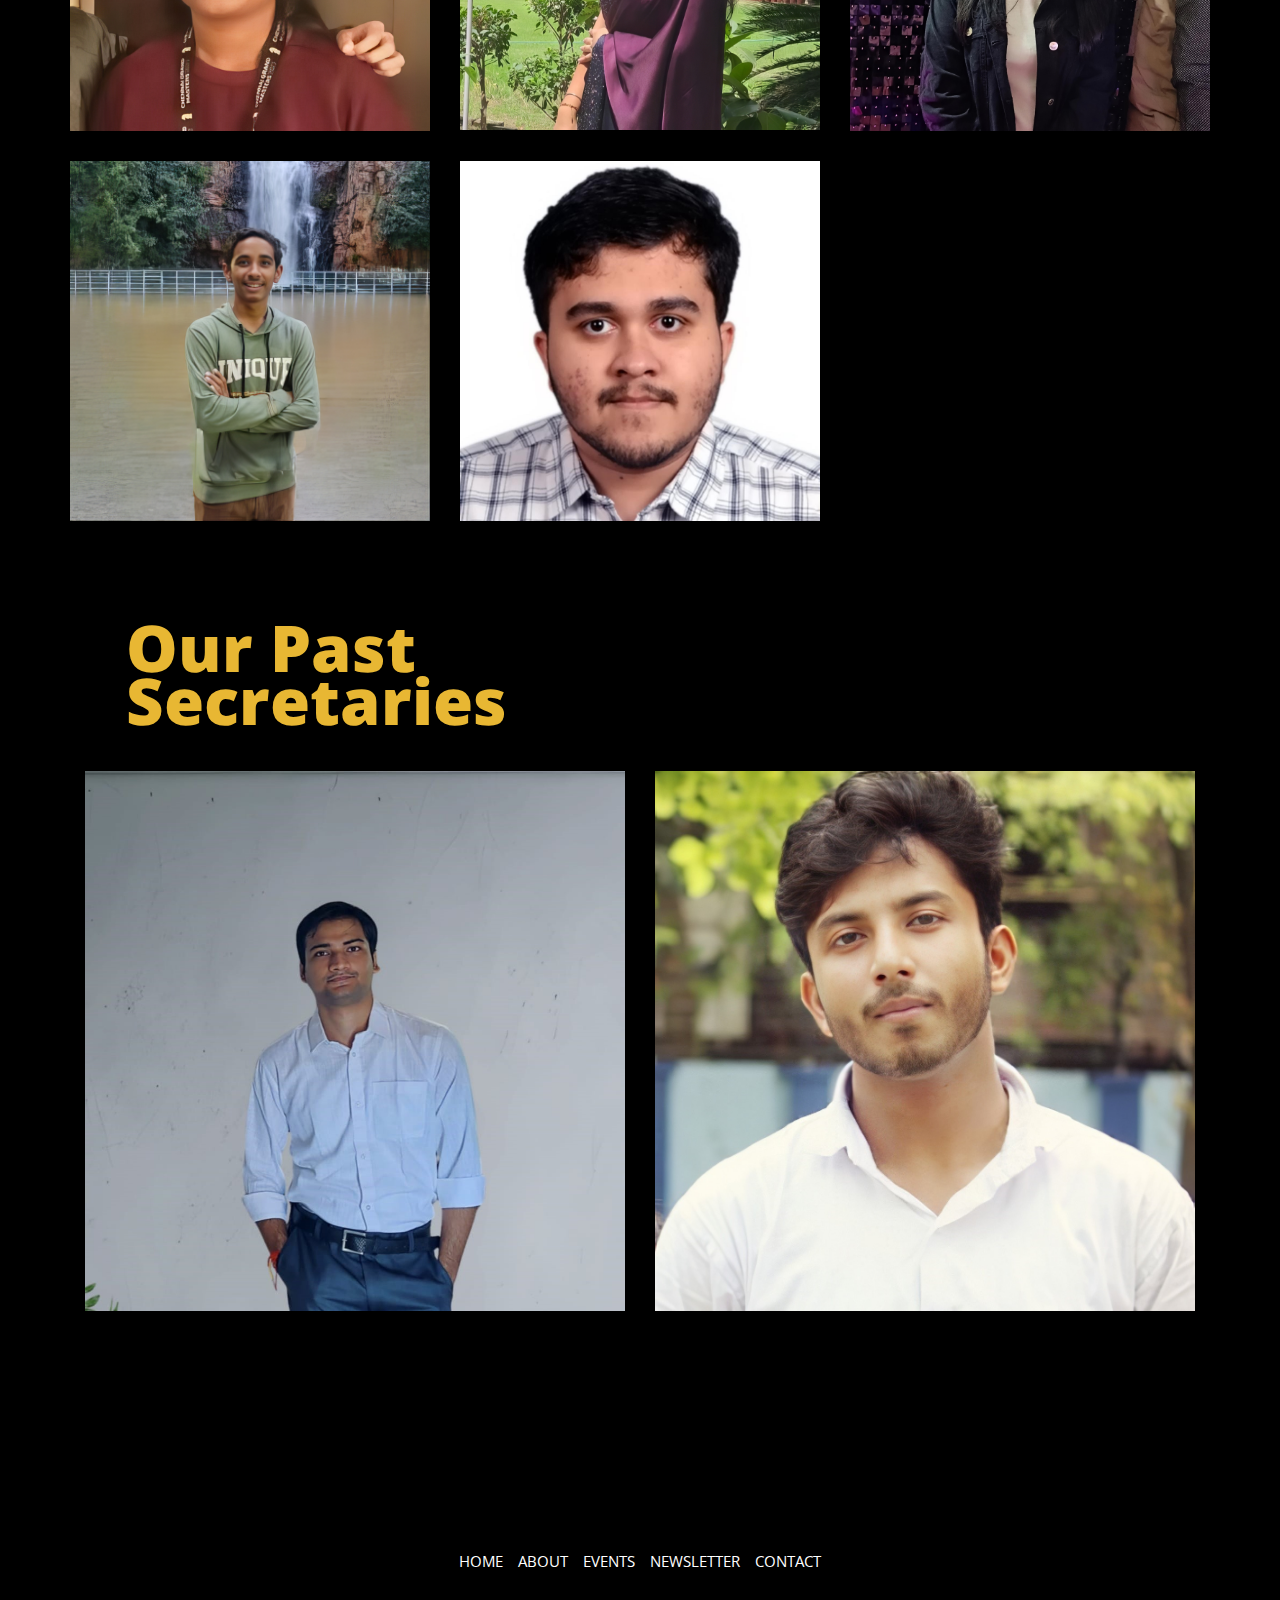
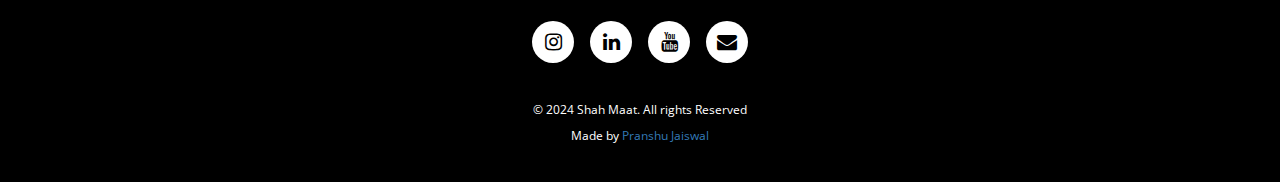
==== commit 75fe440a: "newsletter anf about us uodated" ====
--- a/about.html
+++ b/about.html
@@ -181,6 +181,40 @@
                 
                 <div class="clearfix"></div>
             </div>
+            <!-- Past Council Section (New Addition) -->
+            <section class="col-xs-12">
+                <article role="pge-title-content">
+                    <header>
+                        <h2><span>Our Past<br>Secretaries</span></h2>
+                    </header>
+                </article>
+            </section>
+
+            <div class="thumbnails-pan">
+                <section class="col-xs-12 col-sm-6 col-md-6 col-lg-6" style="padding-bottom: 30px;">
+                    <figure>
+                        <img src="images/about-images/sec_2023.jpg" class="img-responsive"/>
+                        <figcaption>
+                            <h3>Harsh Vardhan</h3>
+                            <h5>General Secretary (July 2023 - June 2024)</h5>
+                        </figcaption>
+                    </figure>
+                </section>
+            
+                <section class="col-xs-12 col-sm-6 col-md-6 col-lg-6" style="padding-bottom: 30px;">
+                    <figure>
+                        <img src="images/about-images/dep_sec_2023.jpg" class="img-responsive"/>
+                        <figcaption>
+                            <h3>Sourav Mondal</h3>
+                            <h5>Deputy Secretary (July 2023 - June 2024)</h5>
+                        </figcaption>
+                    </figure>
+                </section>
+            </div>
+            <!-- End of Past Council Section -->
+
+            <div class="clearfix"></div>
+        </div>
         </main>
         
     	<!-- main -->
